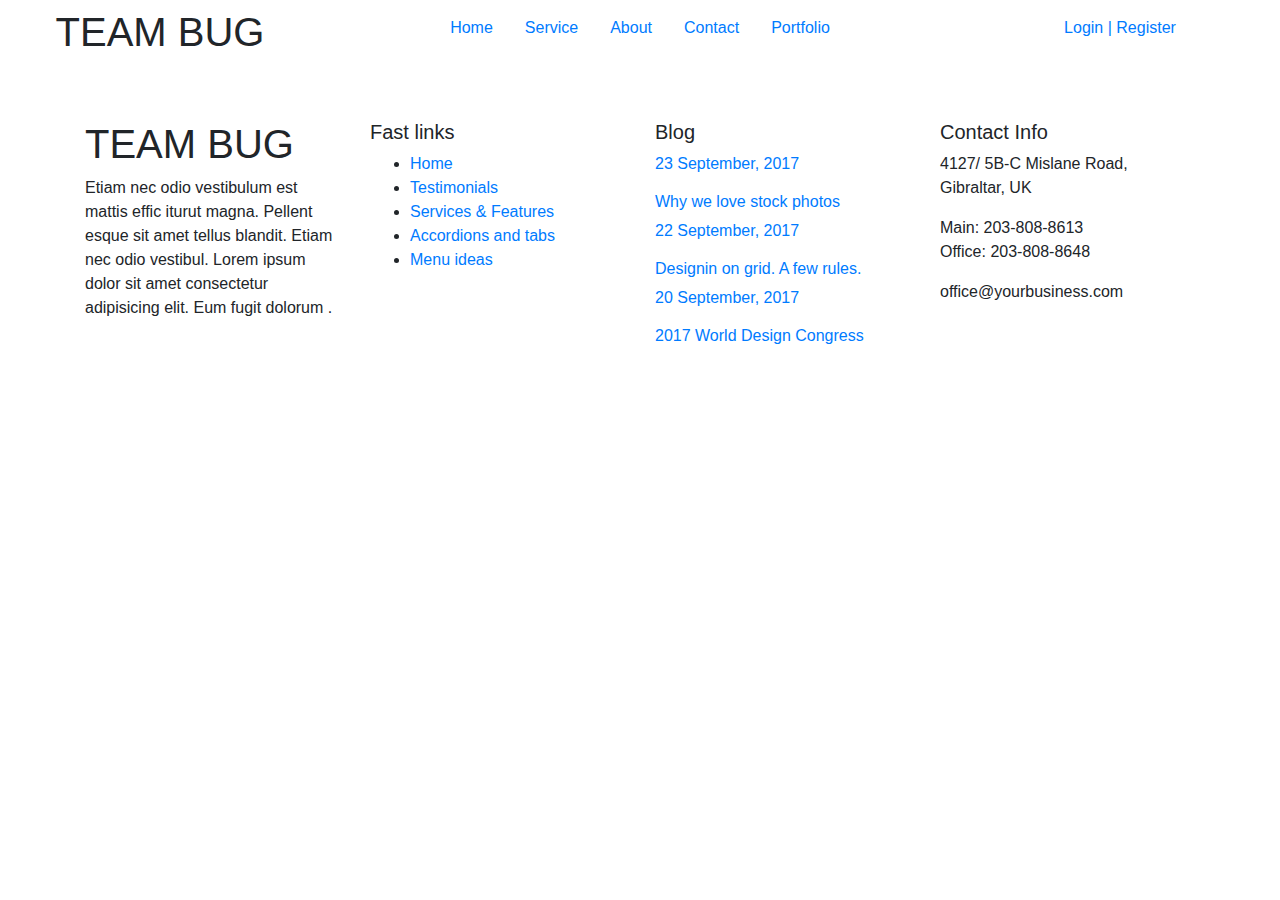
==== pages/about.html @ 26694098 "kerjakan Dibrach baru jngan lupa" ====
<!doctype html>
<html lang="en">

<head>
    <!-- Required meta tags -->
    <meta charset="utf-8">
    <meta name="viewport" content="width=device-width, initial-scale=1, shrink-to-fit=no">

    <!-- Bootstrap CSS -->
    <link rel="stylesheet" href="https://maxcdn.bootstrapcdn.com/bootstrap/4.0.0/css/bootstrap.min.css" integrity="sha384-Gn5384xqQ1aoWXA+058RXPxPg6fy4IWvTNh0E263XmFcJlSAwiGgFAW/dAiS6JXm" crossorigin="anonymous">
    <link rel="stylesheet" href="css/style.css">
    <link rel="stylesheet" href="../css/about.css">
    <link rel="stylesheet" href="fontawesome-free-5.12.1-web/css/all.min.css">
    <link href="https://fonts.googleapis.com/css2?family=Monoton&family=Spicy+Rice&display=swap" rel="stylesheet">
    <link href="https://fonts.googleapis.com/css2?family=Kaushan+Script&display=swap" rel="stylesheet">


    <title>Team 1 Tugas Template Company profile</title>
</head>

<body>
    <!-------header------->
    <section class="navs">
        <div class="container-fluid text-center">
            <div class="row py-2">
                <div class="col-sm-3 col-lg-3">
                    <h1 class="teambug">TEAM BUG</h1>
                </div>
                <div class="col-sm-6 col-lg-6">
                    <div class="menu">
                        <ul class="nav justify-content-center " id="nav1">
                            <li class="nav-item">
                                <a class="nav-link active" href="#">Home</a>
                            </li>
                            <li class="nav-item">
                                <a class="nav-link" href="#">Service</a>
                            </li>
                            <li class="nav-item">
                                <a class="nav-link" href="#">About</a>
                            </li>
                            <li class="nav-item">
                                <a class="nav-link" href="#">Contact</a>
                            </li>
                            <li class="nav-item">
                                <a class="nav-link" href="#">Portfolio</a>
                            </li>
                        </ul>
                    </div>
                </div>
                <div class="col-sm-3 col-lg-3">
                    <div class="menu1">
                        <ul class="nav justify-content-center">
                            <li class="nav-item">
                                <a class="nav-link active" href="#" id="login">Login | Register</a>
                            </li>
                        </ul>
                    </div>
                </div>
            </div>
        </div>
    </section>

    <!-----header end----->

    <!------Content star mulai disini------->






    <!-------content End------------->

    <!-----footter------>
    <div class="top-footer">
        <div class="container">
            <div class="row py-5">
                <div class="col-12 col-sm-6 col-lg-3">
                    <div class="single-footer-widget mb-100">
                        <h1 class="teambugfooter">TEAM BUG</h1>
                        <p>Etiam nec odio vestibulum est mattis effic iturut magna. Pellent esque sit amet tellus blandit. Etiam nec odio vestibul. Lorem ipsum dolor sit amet consectetur adipisicing elit. Eum fugit dolorum .</p>
                    </div>
                </div>
                <div class="col-12 col-sm-6 col-lg-3">
                    <div class="single-footer-widget mb-100">
                        <h5>Fast links</h5>
                        <ul class="nav1footer">
                            <li><a href="#">Home</a></li>
                            <li><a href="#">Testimonials</a></li>
                            <li><a href="#">Services &amp; Features</a></li>
                            <li><a href="#">Accordions and tabs</a></li>
                            <li><a href="#">Menu ideas</a></li>
                        </ul>
                    </div>
                </div>
                <div class="col-12 col-sm-6 col-lg-3">
                    <div class="single-footer-widget mb-100">
                        <h5>Blog</h5>
                        <div class="nav2footer">
                            <div class="footer-single--blog-post">
                                <a href="#" class="blog-post-date">
                                    <p>23 September, 2017</p>
                                </a>
                                <a href="#" class="blog-post-title">
                                    <h6>Why we love stock photos</h6>
                                </a>
                            </div>
                            <div class="footer-single--blog-post">
                                <a href="#" class="blog-post-date">
                                    <p>22 September, 2017</p>
                                </a>
                                <a href="#" class="blog-post-title">
                                    <h6>Designin on grid. A few rules. </h6>
                                </a>
                            </div>
                            <div class="footer-single--blog-post">
                                <a href="#" class="blog-post-date">
                                    <p>20 September, 2017</p>
                                </a>
                                <a href="#" class="blog-post-title">
                                    <h6>2017 World Design Congress</h6>
                                </a>
                            </div>
                        </div>
                    </div>
                </div>
                <div class="col-12 col-sm-6 col-lg-3">
                    <div class="single-footer-widget mb-100">
                        <h5>Contact Info</h5>
                        <div class="footer-single-contact-info d-flex">
                            <p>4127/ 5B-C Mislane Road, Gibraltar, UK</p>
                        </div>
                        <div class="footer-single-contact-info d-flex">
                            <p>Main: 203-808-8613 <br> Office: 203-808-8648</p>
                        </div>
                        <div class="footer-single-contact-info d-flex">
                            <p>office@yourbusiness.com</p>
                        </div>
                    </div>
                </div>
            </div>
            <div class="row text-center pb-3">
                <div class="col-sm-12">
                    <i class="fab fa-facebook-square" style="font-size: 25px;"></i>
                    <i class="fab fa-instagram" style="font-size: 25px;"></i>
                    <i class="fab fa-twitter" style="font-size: 25px;"></i>
                    <i class="fab fa-line" style="font-size: 25px;"></i>
                    <i class="fab fa-whatsapp" style="font-size: 25px;"></i>
                    <i class="far fa-envelope" style="font-size: 25px;"></i>
                </div>
            </div>
        </div>
    </div>


    <!------footter end------->



    <!-- Optional JavaScript -->
    <!-- jQuery first, then Popper.js, then Bootstrap JS -->
    <script src="https://code.jquery.com/jquery-3.2.1.slim.min.js" integrity="sha384-KJ3o2DKtIkvYIK3UENzmM7KCkRr/rE9/Qpg6aAZGJwFDMVNA/GpGFF93hXpG5KkN" crossorigin="anonymous">
    </script>
    <script src="https://cdnjs.cloudflare.com/ajax/libs/popper.js/1.12.9/umd/popper.min.js" integrity="sha384-ApNbgh9B+Y1QKtv3Rn7W3mgPxhU9K/ScQsAP7hUibX39j7fakFPskvXusvfa0b4Q" crossorigin="anonymous">
    </script>
    <script src="https://maxcdn.bootstrapcdn.com/bootstrap/4.0.0/js/bootstrap.min.js" integrity="sha384-JZR6Spejh4U02d8jOt6vLEHfe/JQGiRRSQQxSfFWpi1MquVdAyjUar5+76PVCmYl" crossorigin="anonymous">
    </script>
</body>

</html>
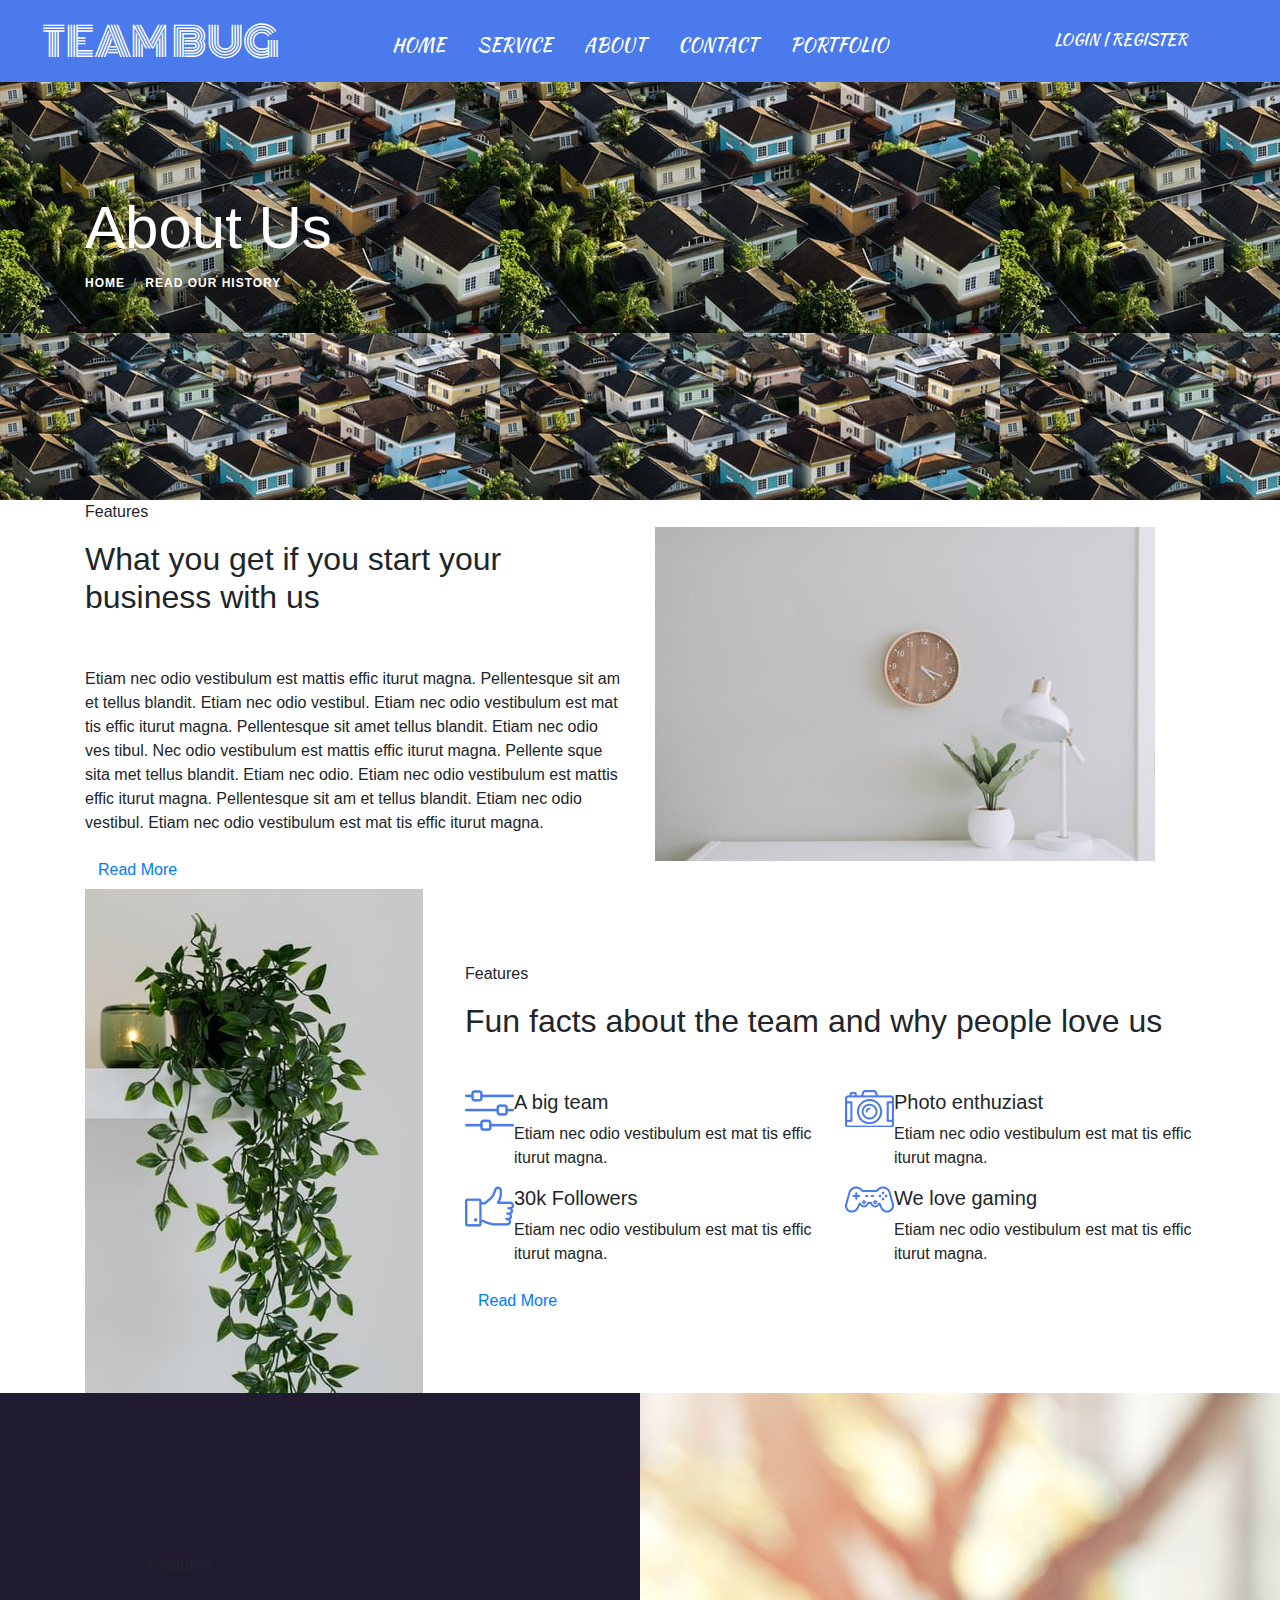
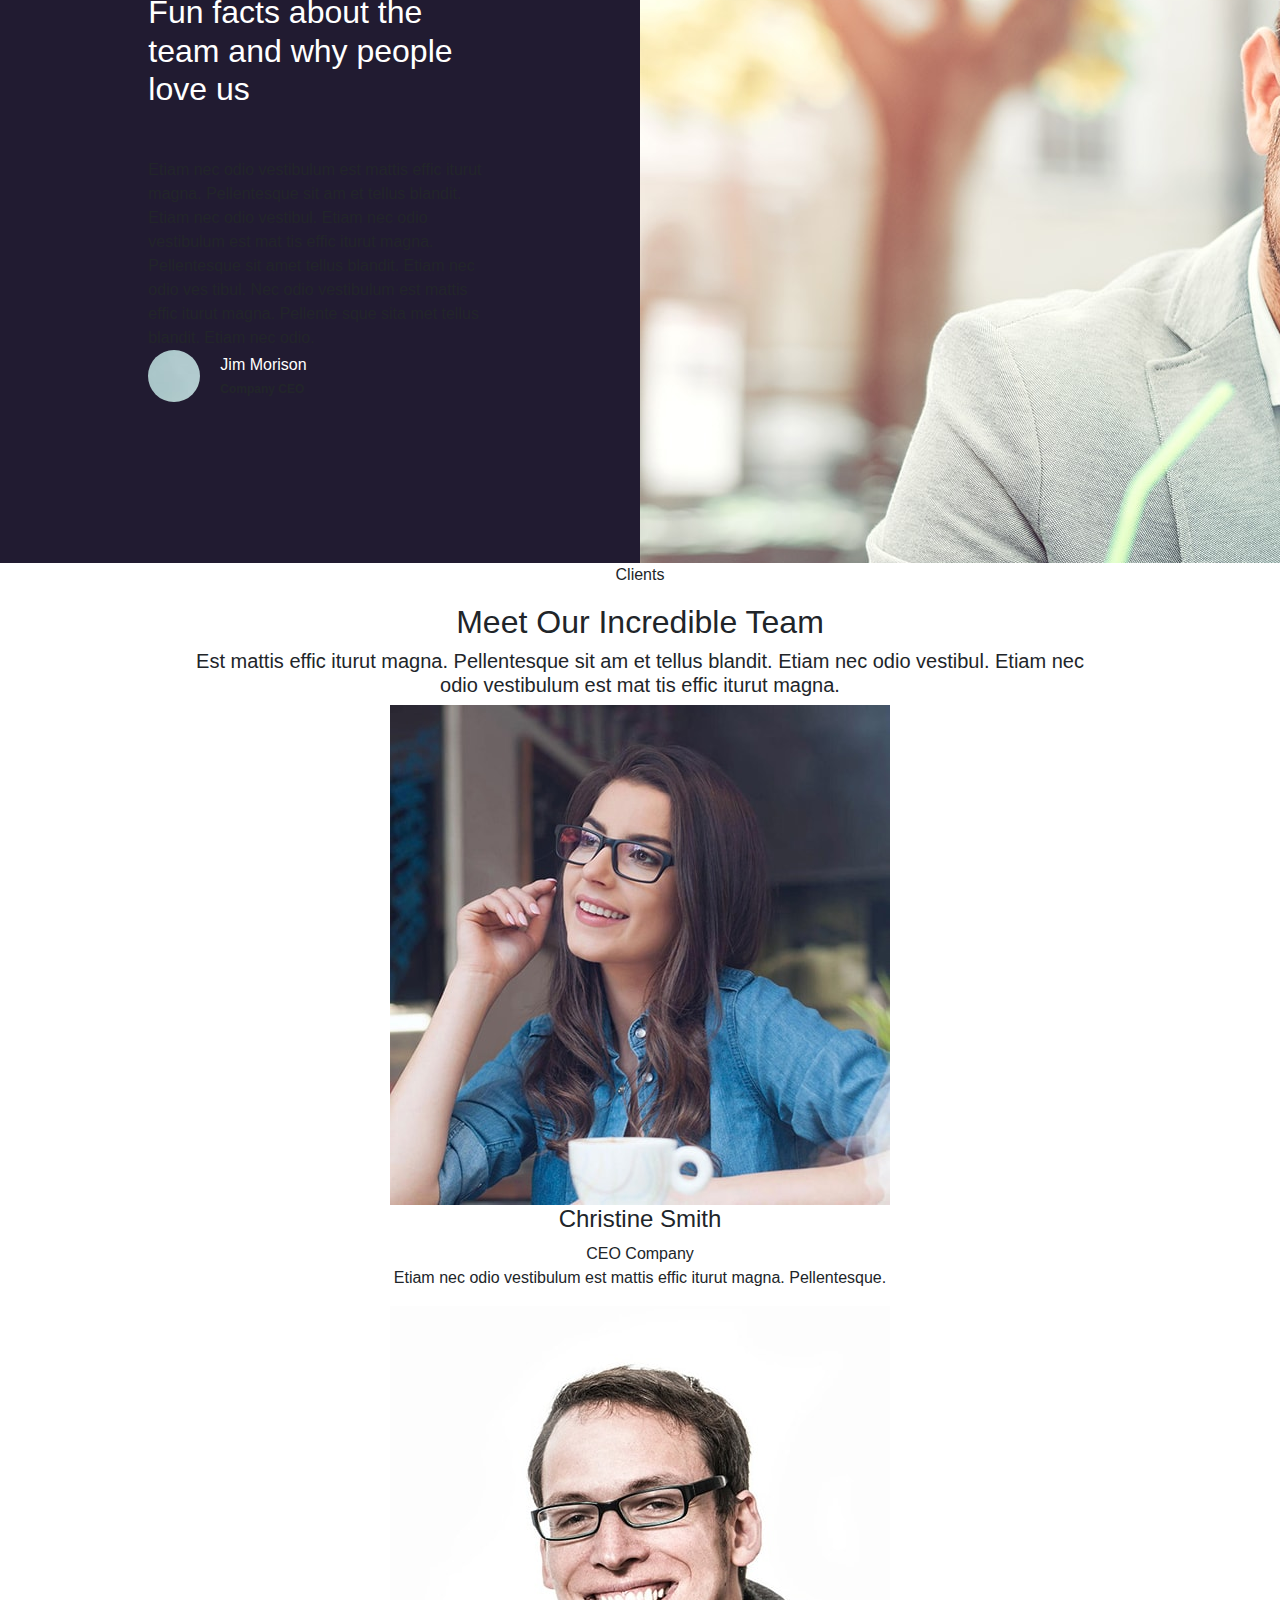
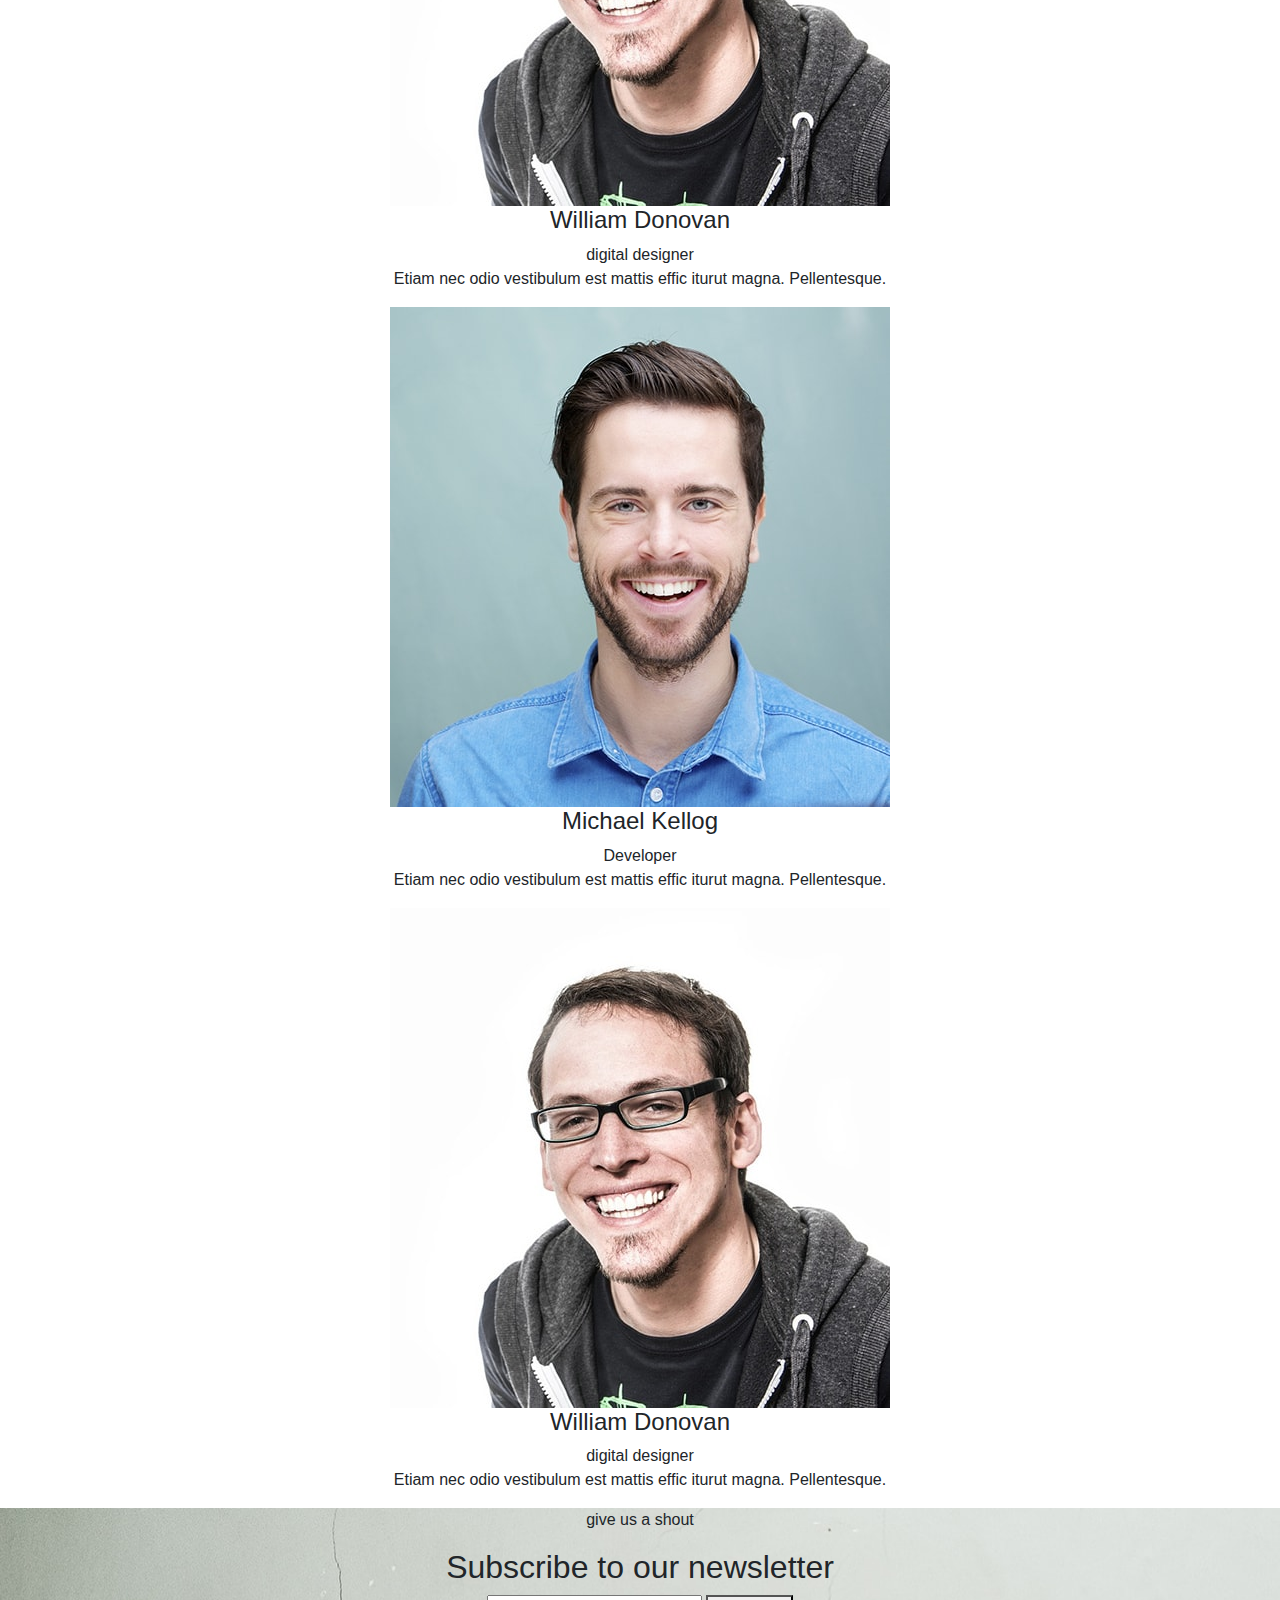
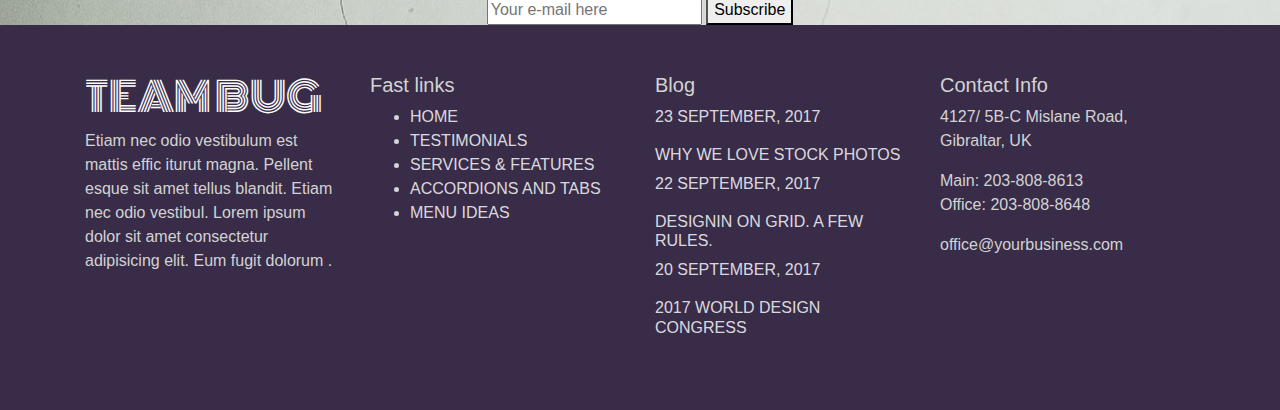
==== commit 54ba97a5: "Udah mentok ngopreknya" ====
--- a/pages/about.html
+++ b/pages/about.html
@@ -7,15 +7,16 @@
     <meta name="viewport" content="width=device-width, initial-scale=1, shrink-to-fit=no">
 
     <!-- Bootstrap CSS -->
-    <link rel="stylesheet" href="https://maxcdn.bootstrapcdn.com/bootstrap/4.0.0/css/bootstrap.min.css" integrity="sha384-Gn5384xqQ1aoWXA+058RXPxPg6fy4IWvTNh0E263XmFcJlSAwiGgFAW/dAiS6JXm" crossorigin="anonymous">
-    <link rel="stylesheet" href="css/style.css">
+    <link rel="stylesheet" href="https://maxcdn.bootstrapcdn.com/bootstrap/4.0.0/css/bootstrap.min.css"
+        integrity="sha384-Gn5384xqQ1aoWXA+058RXPxPg6fy4IWvTNh0E263XmFcJlSAwiGgFAW/dAiS6JXm" crossorigin="anonymous">
+    <link rel="stylesheet" href="/css/style.css">
     <link rel="stylesheet" href="../css/about.css">
     <link rel="stylesheet" href="fontawesome-free-5.12.1-web/css/all.min.css">
     <link href="https://fonts.googleapis.com/css2?family=Monoton&family=Spicy+Rice&display=swap" rel="stylesheet">
     <link href="https://fonts.googleapis.com/css2?family=Kaushan+Script&display=swap" rel="stylesheet">
 
 
-    <title>Team 1 Tugas Template Company profile</title>
+    <title>Property | About</title>
 </head>
 
 <body>
@@ -63,12 +64,285 @@
     <!-----header end----->
 
     <!------Content star mulai disini------->
-
-
-
-
-
-
+    <!-- ***** Breadcumb Area Start ***** -->
+    <div class="mosh-breadcumb-area" style="background-image: url(/img/komplek.jpg);">
+        <div class="container h-100">
+            <div class="row h-100 align-items-center">
+                <div class="col-12">
+                    <div class="bradcumbContent">
+                        <h2>About Us</h2>
+                        <nav aria-label="breadcrumb">
+                            <ol class="breadcrumb">
+                                <li class="breadcrumb-item"><a href="#">Home</a></li>
+                                <li class="breadcrumb-item active" aria-current="page">Read Our History</li>
+                            </ol>
+                        </nav>
+                    </div>
+                </div>
+            </div>
+        </div>
+    </div>
+    <!-- ***** Breadcumb Area End ***** -->
+
+    <!-- ***** About Us Area Start ***** -->
+    <section class="mosh-aboutUs-area section_padding_100_0">
+        <div class="container">
+            <div class="row align-items-center">
+                <div class="col-12 col-md-6">
+                    <div class="mosh-about-us-content">
+                        <div class="section-heading">
+                            <p>Features</p>
+                            <h2>What you get if you start your business with us</h2>
+                        </div>
+                        <p>Etiam nec odio vestibulum est mattis effic iturut magna. Pellentesque sit am et tellus
+                            blandit. Etiam nec odio vestibul. Etiam nec odio vestibulum est mat tis effic iturut magna.
+                            Pellentesque sit amet tellus blandit. Etiam nec odio ves tibul. Nec odio vestibulum est
+                            mattis effic iturut magna. Pellente sque sita met tellus blandit. Etiam nec odio. Etiam nec
+                            odio vestibulum est mattis effic iturut magna. Pellentesque sit am et tellus blandit. Etiam
+                            nec odio vestibul. Etiam nec odio vestibulum est mat tis effic iturut magna.</p>
+                        <a href="#" class="btn mosh-btn mt-50">Read More</a>
+                    </div>
+                </div>
+                <div class="col-12 col-md-6">
+                    <div class="mosh-about-us-thumb wow fadeInUp" data-wow-delay="0.5s">
+                        <img src="/img/jam.jpg" alt="">
+                    </div>
+                </div>
+            </div>
+        </div>
+    </section>
+    <!-- ***** About Us Area End ***** -->
+
+    <!-- ***** Features Area Start ***** -->
+    <section class="mosh-about-features-area section_padding_100">
+        <div class="container">
+            <div class="row align-items-center">
+
+                <div class="col-12 col-md-4">
+                    <div id="rambat" class="mosh-features-thumb wow fadeIn" data-wow-delay="0.5s">
+                        <img src="/img/rambat.jpg" alt="">
+                    </div>
+                </div>
+
+                <div class="col-12 col-md-8">
+                    <div class="mosh-about-us-content">
+                        <div class="section-heading">
+                            <p>Features</p>
+                            <h2>Fun facts about the team and why people love us</h2>
+                        </div>
+                        <div class="row">
+                            <!-- Single Feature Area -->
+                            <div class="col-12 col-sm-6">
+                                <div class="single-feature-area d-flex">
+                                    <div class="feature-icon mr-30">
+                                        <img src="/img/settings-2.png" alt="">
+                                    </div>
+                                    <div class="feature-content">
+                                        <h5>A big team</h5>
+                                        <p>Etiam nec odio vestibulum est mat tis effic iturut magna.</p>
+                                    </div>
+                                </div>
+                            </div>
+                            <!-- Single Feature Area -->
+                            <div class="col-12 col-sm-6">
+                                <div class="single-feature-area d-flex">
+                                    <div class="feature-icon mr-30">
+                                        <img src="/img/photo-camera.png" alt="">
+                                    </div>
+                                    <div class="feature-content">
+                                        <h5>Photo enthuziast</h5>
+                                        <p>Etiam nec odio vestibulum est mat tis effic iturut magna.</p>
+                                    </div>
+                                </div>
+                            </div>
+                            <!-- Single Feature Area -->
+                            <div class="col-12 col-sm-6">
+                                <div class="single-feature-area d-flex">
+                                    <div class="feature-icon mr-30">
+                                        <img src="/img/like.png" alt="">
+                                    </div>
+                                    <div class="feature-content">
+                                        <h5>30k Followers</h5>
+                                        <p>Etiam nec odio vestibulum est mat tis effic iturut magna.</p>
+                                    </div>
+                                </div>
+                            </div>
+                            <!-- Single Feature Area -->
+                            <div class="col-12 col-sm-6">
+                                <div class="single-feature-area d-flex">
+                                    <div class="feature-icon mr-30">
+                                        <img src="/img/gamepad.png" alt="">
+                                    </div>
+                                    <div class="feature-content">
+                                        <h5>We love gaming</h5>
+                                        <p>Etiam nec odio vestibulum est mat tis effic iturut magna.</p>
+                                    </div>
+                                </div>
+                            </div>
+                        </div>
+                        <a href="#" class="btn mosh-btn mt-50">Read More</a>
+                    </div>
+                </div>
+            </div>
+        </div>
+    </section>
+    <!-- ***** Features Area End ***** -->
+
+    <!-- ***** Few Words Area Start ***** -->
+    <section class="few-words-from-ceo d-md-flex">
+        <div class="few-words-contents d-flex align-items-center justify-content-center wow fadeInLeftBig"
+            data-wow-delay="0.1s">
+            <div class="container-fluid">
+                <div class="row justify-content-center">
+                    <div class="col-12 col-md-11 col-lg-9 col-xl-7">
+                        <div class="few-words-text">
+                            <div class="section-heading">
+                                <p>Features</p>
+                                <h2>Fun facts about the team and why people love us</h2>
+                            </div>
+                            <p>Etiam nec odio vestibulum est mattis effic iturut magna. Pellentesque sit am et tellus
+                                blandit. Etiam nec odio vestibul. Etiam nec odio vestibulum est mat tis effic iturut
+                                magna. Pellentesque sit amet tellus blandit. Etiam nec odio ves tibul. Nec odio
+                                vestibulum est mattis effic iturut magna. Pellente sque sita met tellus blandit. Etiam
+                                nec odio.</p>
+                            <div class="ceo-meta-data d-flex align-items-center mt-50">
+                                <div class="ceo-thumb bg-img" style="background-image: url(/img/ceo.jpg);"></div>
+                                <div class="ceo-name">
+                                    <h6>Jim Morison</h6>
+                                    <p>Company CEO</p>
+                                </div>
+                            </div>
+                        </div>
+                    </div>
+                </div>
+            </div>
+        </div>
+        <div class="few-words-thumb bg-img wow fadeInRightBig" data-wow-delay="1.1s"
+            style="background-image: url(/img/cta-2.jpg);"></div>
+    </section>
+    <!-- ***** Few Words Area End ***** -->
+
+    <!-- ***** Team Area Start ***** -->
+    <section class="mosh-team-area section_padding_100">
+        <div class="container">
+            <div class="row justify-content-center">
+                <div class="col-12 col-md-10">
+                    <div class="section-heading text-center">
+                        <p>Clients</p>
+                        <h2>Meet Our Incredible Team</h2>
+                        <h5 class="mt-30">Est mattis effic iturut magna. Pellentesque sit am et tellus blandit. Etiam
+                            nec odio vestibul. Etiam nec odio vestibulum est mat tis effic iturut magna. </h5>
+                    </div>
+                </div>
+            </div>
+
+            <div class="row">
+                <div class="col-12">
+                    <div class="mosh-team-slides owl-carousel">
+                        <!-- Single Team Slide -->
+                        <div class="single-team-slide text-center">
+                            <!-- Thumbnail -->
+                            <div class="team-thumbnail">
+                                <img src="/img/c-1.jpg" alt="">
+                            </div>
+                            <!-- Meta Info -->
+                            <div class="team-meta-info">
+                                <h4>Christine Smith</h4>
+                                <span>CEO Company</span>
+                                <p>Etiam nec odio vestibulum est mattis effic iturut magna. Pellentesque.</p>
+                            </div>
+                            <!-- Social Info -->
+                            <div class="team-social-info">
+                                <a href="#"><i class="fa fa-pinterest" aria-hidden="true"></i></a>
+                                <a href="#"><i class="fa fa-facebook" aria-hidden="true"></i></a>
+                                <a href="#"><i class="fa fa-twitter" aria-hidden="true"></i></a>
+                                <a href="#"><i class="fa fa-dribbble" aria-hidden="true"></i></a>
+                            </div>
+                        </div>
+                        <!-- Single Team Slide -->
+                        <div class="single-team-slide text-center">
+                            <!-- Thumbnail -->
+                            <div class="team-thumbnail">
+                                <img src="/img/c-2.jpg" alt="">
+                            </div>
+                            <!-- Meta Info -->
+                            <div class="team-meta-info">
+                                <h4>William Donovan</h4>
+                                <span>digital designer</span>
+                                <p>Etiam nec odio vestibulum est mattis effic iturut magna. Pellentesque.</p>
+                            </div>
+                            <!-- Social Info -->
+                            <div class="team-social-info">
+                                <a href="#"><i class="fa fa-pinterest" aria-hidden="true"></i></a>
+                                <a href="#"><i class="fa fa-facebook" aria-hidden="true"></i></a>
+                                <a href="#"><i class="fa fa-twitter" aria-hidden="true"></i></a>
+                                <a href="#"><i class="fa fa-dribbble" aria-hidden="true"></i></a>
+                            </div>
+                        </div>
+                        <!-- Single Team Slide -->
+                        <div class="single-team-slide text-center">
+                            <!-- Thumbnail -->
+                            <div class="team-thumbnail">
+                                <img src="/img/c-3.jpg" alt="">
+                            </div>
+                            <!-- Meta Info -->
+                            <div class="team-meta-info">
+                                <h4>Michael Kellog</h4>
+                                <span>Developer</span>
+                                <p>Etiam nec odio vestibulum est mattis effic iturut magna. Pellentesque.</p>
+                            </div>
+                            <!-- Social Info -->
+                            <div class="team-social-info">
+                                <a href="#"><i class="fa fa-pinterest" aria-hidden="true"></i></a>
+                                <a href="#"><i class="fa fa-facebook" aria-hidden="true"></i></a>
+                                <a href="#"><i class="fa fa-twitter" aria-hidden="true"></i></a>
+                                <a href="#"><i class="fa fa-dribbble" aria-hidden="true"></i></a>
+                            </div>
+                        </div>
+                        <!-- Single Team Slide -->
+                        <div class="single-team-slide text-center">
+                            <!-- Thumbnail -->
+                            <div class="team-thumbnail">
+                                <img src="/img/c-2.jpg" alt="">
+                            </div>
+                            <!-- Meta Info -->
+                            <div class="team-meta-info">
+                                <h4>William Donovan</h4>
+                                <span>digital designer</span>
+                                <p>Etiam nec odio vestibulum est mattis effic iturut magna. Pellentesque.</p>
+                            </div>
+                            <!-- Social Info -->
+                            <div class="team-social-info">
+                                <a href="#"><i class="fa fa-pinterest" aria-hidden="true"></i></a>
+                                <a href="#"><i class="fa fa-facebook" aria-hidden="true"></i></a>
+                                <a href="#"><i class="fa fa-twitter" aria-hidden="true"></i></a>
+                                <a href="#"><i class="fa fa-dribbble" aria-hidden="true"></i></a>
+                            </div>
+                        </div>
+                    </div>
+                </div>
+            </div>
+        </div>
+    </section>
+    <!-- ***** Features Area Start ***** -->
+
+    <section class="mosh-subscribe-newsletter-area bg-img bg-overlay-white section_padding_100"
+        style="background-image: url(/img/sub-1.jpg);">
+        <div class="container">
+            <div class="row">
+                <div class="col-12">
+                    <div class="subscribe-newsletter-content text-center wow fadeIn" data-wow-delay="0.5s">
+                        <p>give us a shout</p>
+                        <h2>Subscribe to our newsletter</h2>
+                        <form action="#">
+                            <input type="email" name="email" id="Email" placeholder="Your e-mail here">
+                            <button type="submit">Subscribe</button>
+                        </form>
+                    </div>
+                </div>
+            </div>
+        </div>
+    </section>
     <!-------content End------------->
 
     <!-----footter------>
@@ -78,7 +352,9 @@
                 <div class="col-12 col-sm-6 col-lg-3">
                     <div class="single-footer-widget mb-100">
                         <h1 class="teambugfooter">TEAM BUG</h1>
-                        <p>Etiam nec odio vestibulum est mattis effic iturut magna. Pellent esque sit amet tellus blandit. Etiam nec odio vestibul. Lorem ipsum dolor sit amet consectetur adipisicing elit. Eum fugit dolorum .</p>
+                        <p>Etiam nec odio vestibulum est mattis effic iturut magna. Pellent esque sit amet tellus
+                            blandit. Etiam nec odio vestibul. Lorem ipsum dolor sit amet consectetur adipisicing elit.
+                            Eum fugit dolorum .</p>
                     </div>
                 </div>
                 <div class="col-12 col-sm-6 col-lg-3">
@@ -159,11 +435,14 @@
 
     <!-- Optional JavaScript -->
     <!-- jQuery first, then Popper.js, then Bootstrap JS -->
-    <script src="https://code.jquery.com/jquery-3.2.1.slim.min.js" integrity="sha384-KJ3o2DKtIkvYIK3UENzmM7KCkRr/rE9/Qpg6aAZGJwFDMVNA/GpGFF93hXpG5KkN" crossorigin="anonymous">
+    <script src="https://code.jquery.com/jquery-3.2.1.slim.min.js"
+        integrity="sha384-KJ3o2DKtIkvYIK3UENzmM7KCkRr/rE9/Qpg6aAZGJwFDMVNA/GpGFF93hXpG5KkN" crossorigin="anonymous">
     </script>
-    <script src="https://cdnjs.cloudflare.com/ajax/libs/popper.js/1.12.9/umd/popper.min.js" integrity="sha384-ApNbgh9B+Y1QKtv3Rn7W3mgPxhU9K/ScQsAP7hUibX39j7fakFPskvXusvfa0b4Q" crossorigin="anonymous">
+    <script src="https://cdnjs.cloudflare.com/ajax/libs/popper.js/1.12.9/umd/popper.min.js"
+        integrity="sha384-ApNbgh9B+Y1QKtv3Rn7W3mgPxhU9K/ScQsAP7hUibX39j7fakFPskvXusvfa0b4Q" crossorigin="anonymous">
     </script>
-    <script src="https://maxcdn.bootstrapcdn.com/bootstrap/4.0.0/js/bootstrap.min.js" integrity="sha384-JZR6Spejh4U02d8jOt6vLEHfe/JQGiRRSQQxSfFWpi1MquVdAyjUar5+76PVCmYl" crossorigin="anonymous">
+    <script src="https://maxcdn.bootstrapcdn.com/bootstrap/4.0.0/js/bootstrap.min.js"
+        integrity="sha384-JZR6Spejh4U02d8jOt6vLEHfe/JQGiRRSQQxSfFWpi1MquVdAyjUar5+76PVCmYl" crossorigin="anonymous">
     </script>
 </body>
 
--- a/css/style.css
+++ b/css/style.css
@@ -0,0 +1,287 @@
+.navs {
+    background-color: #4a7aec;
+    position: fixed;
+    width: 100%;
+    z-index: 2;
+}
+
+.teambug {
+    font-size: 40px;
+    font-family: 'Spicy Rice', cursive;
+    font-family: 'Monoton', cursive;
+    color: white;
+    padding-top: 10px;
+}
+
+#nav1 {
+    padding-top: 15px;
+    font-family: 'Kaushan Script', cursive;
+    font-size: 18px;
+}
+
+#login {
+    font-family: 'Kaushan Script', cursive;
+    padding: 20px;
+}
+
+.menu a {
+    color: white;
+    text-transform: uppercase;
+    text-decoration: none;
+    transition: 0.4s;
+}
+
+.menu a:hover,
+.show-menu-btn:hover,
+.hide-menu-btn:hover {
+    color: rgb(107, 69, 129);
+}
+
+.menu1 a {
+    color: white;
+    text-transform: uppercase;
+    text-decoration: none;
+    transition: 0.4s;
+}
+
+.menu1 a:hover,
+.show-menu-btn:hover,
+.hide-menu-btn:hover {
+    color: rgb(107, 69, 129);
+}
+
+.teambugfooter {
+    font-size: 40px;
+    font-family: 'Spicy Rice', cursive;
+    font-family: 'Monoton', cursive;
+    color: white;
+}
+
+.top-footer {
+    background-color: #392c49;
+    color: lightgray;
+}
+
+.nav1footer a {
+    color: hsla(0, 0%, 100%, 0.836);
+    text-transform: uppercase;
+    text-decoration: none;
+    transition: 0.4s;
+}
+
+.nav1footer a:hover,
+.show-menu-btn:hover,
+.hide-menu-btn:hover {
+    color: rgb(180, 135, 84);
+}
+
+.nav2footer a {
+    color: hsla(0, 0%, 100%, 0.836);
+    text-transform: uppercase;
+    text-decoration: none;
+    transition: 0.4s;
+}
+
+.nav2footer a:hover,
+.show-menu-btn:hover,
+.hide-menu-btn:hover {
+    color: rgb(180, 135, 84);
+}
+
+@import url('https://fonts.googleapis.com/css2?family=Roboto:wght@400;500;700&display=swap');
+
+body {
+    font-family: 'Roboto', sans-serif;
+}
+
+.mt-200 {
+    margin-top: 200px !important;
+}
+
+.dream {
+    height: 110vh;
+    background-image: linear-gradient(to bottom, #000, #4a7aec);
+    padding: 0 2.5%;
+    display: flex;
+    flex-direction: column;
+    justify-content: space-evenly;
+    align-items: center;
+}
+
+.dream h1 {
+    color: #fff;
+    font-size: 50px;
+}
+
+.dream .carousel-item img {
+    height: 400px;
+    object-fit: cover;
+    object-position: center;
+    border-radius: 10px;
+}
+
+.client .title p,
+.services .title p,
+.portfolio .title p,
+.contact .title p {
+    color: #bec0cc;
+    letter-spacing: 2px;
+    font-size: 12px;
+    font-weight: 700;
+}
+
+.client .title h5,
+.services .title h5,
+.portfolio .title h5,
+.contact .title h5 {
+    font-size: 40px;
+    font-weight: 700;
+}
+
+.client .col-sm-12 {
+    display: flex;
+    justify-content: center;
+    align-items: center;
+    margin-top: 10px;
+}
+
+.client {
+    padding: 100px 0;
+}
+
+.services {
+    background-color: #211b31;
+    padding: 100px 0;
+}
+
+.services .title h5,
+.our-service {
+    color: #fff;
+}
+
+.our-service i {
+    font-size: 40px;
+    margin-bottom: 30px;
+}
+
+.our-service h6 {
+    font-size: 20px;
+    margin-bottom: 20px;
+}
+
+.our-service p {
+    font-size: 12px;
+}
+
+.our-service .col-sm-12:hover {
+    background-color: #dc3545;
+}
+
+.our-service .col-sm-12:hover i {
+    transform: scale(1.5);
+    transition: all .5s ease;
+}
+
+.portfolio {
+    padding-top: 100px;
+}
+
+.portfolio img {
+    width: 100%;
+    height: 300px;
+    object-fit: cover;
+    object-position: center;
+    transition: all .5s ease;
+}
+
+.portfolio .col-sm-12:hover .brand {
+    z-index: 1;
+    opacity: .95;
+    transition: all .5s ease;
+}
+
+.portfolio .col-sm-12:hover img {
+    transform: scale(1.1);
+    transition: all .5s ease;
+}
+
+.brand {
+    position: absolute;
+    width: 100%;
+    height: 100%;
+    top: 0;
+    left: 0;
+    display: flex;
+    flex-direction: column;
+    justify-content: center;
+    align-items: center;
+    background-color: #4a7aec;
+    opacity: 0;
+    z-index: -1;
+    transition: all .5s ease;
+}
+
+.brand h6 {
+    color: #fff;
+    font-size: 20px;
+}
+
+.brand a {
+    text-decoration: none;
+    color: white;
+    font-size: 12px;
+    letter-spacing: 2px;
+    padding: 10px 20px;
+    border-radius: 8px;
+    background-color: #211b31;
+    margin-top: 10px;
+}
+
+.brand a:hover {
+    background-color: #2d263f;
+}
+
+.contact {
+    background-image: url('../img/parallax/artem-gavrysh-fteu2Irt35I-unsplash.jpg');
+    background-size: cover;
+    background-position: center;
+    background-attachment: fixed;
+    padding: 150px 0;
+    position: relative;
+}
+
+.contact::after {
+    content: '';
+    position: absolute;
+    top: 0;
+    left: 0;
+    bottom: 0;
+    right: 0;
+    background-color: #2d263f;
+    opacity: .80;
+}
+
+.contact .title h5 {
+    color: #fff;
+    position: relative;
+    z-index: 1;
+}
+
+.contact .title p {
+    position: relative;
+    z-index: 1;
+}
+
+.contact .title a {
+    background-color: #4a7aec;
+    color: #fff;
+    text-decoration: none;
+    padding: 20px 30px;
+    border-radius: 30px;
+    position: relative;
+    z-index: 1;
+}
+
+.overflow-hidden {
+    overflow: hidden !important;
+}--- a/css/about.css
+++ b/css/about.css
@@ -0,0 +1,93 @@
+/* --------------------
+:: 13.0 Breadcumb CSS
+-------------------- */
+.mosh-breadcumb-area {
+    height: 500px;
+    width: 100%;
+    position: relative;
+    z-index: 1;
+}
+
+.bradcumbContent h2 {
+    color: #fff;
+    font-size: 60px;
+}
+
+.bradcumbContent .breadcrumb {
+    padding: 0;
+    background-color: transparent;
+    border-radius: 0;
+    margin-top: 10px;
+}
+
+.bradcumbContent .breadcrumb-item a,
+.bradcumbContent .breadcrumb-item {
+    color: #fff;
+    font-size: 12px;
+    font-weight: 700;
+    letter-spacing: 1px;
+    text-transform: uppercase;
+}
+
+/* -----------------------
+:: 14.0 About Us CSS
+----------------------- */
+#rambat {
+    image-rendering: pixelated;
+}
+
+.few-words-from-ceo {
+    overflow-x: hidden;
+}
+
+.mosh-about-us-content .section-heading {
+    margin-bottom: 50px;
+}
+
+.few-words-contents,
+.few-words-thumb {
+    -webkit-box-flex: 0;
+    -ms-flex: 0 0 50%;
+    flex: 0 0 50%;
+    max-width: 50%;
+    height: 770px;
+}
+
+.few-words-contents {
+    background-color: #211b31;
+}
+
+.few-words-text .section-heading {
+    margin-bottom: 50px;
+}
+
+.few-words-text .section-heading h2 {
+    color: #fff;
+}
+
+.few-words-text>p {
+    margin-bottom: 0;
+}
+
+.ceo-meta-data .ceo-thumb {
+    width: 52px;
+    height: 52px;
+    -webkit-box-flex: 0;
+    -ms-flex: 0 0 52px;
+    flex: 0 0 52px;
+    border-radius: 50%;
+    margin-right: 20px;
+}
+
+.ceo-meta-data .ceo-name h6 {
+    color: #fff;
+    margin-bottom: 10px;
+    line-height: 1;
+}
+
+.ceo-meta-data .ceo-name p {
+    margin-bottom: 0;
+    line-height: 1;
+    font-size: 12px;
+    font-weight: 700;
+}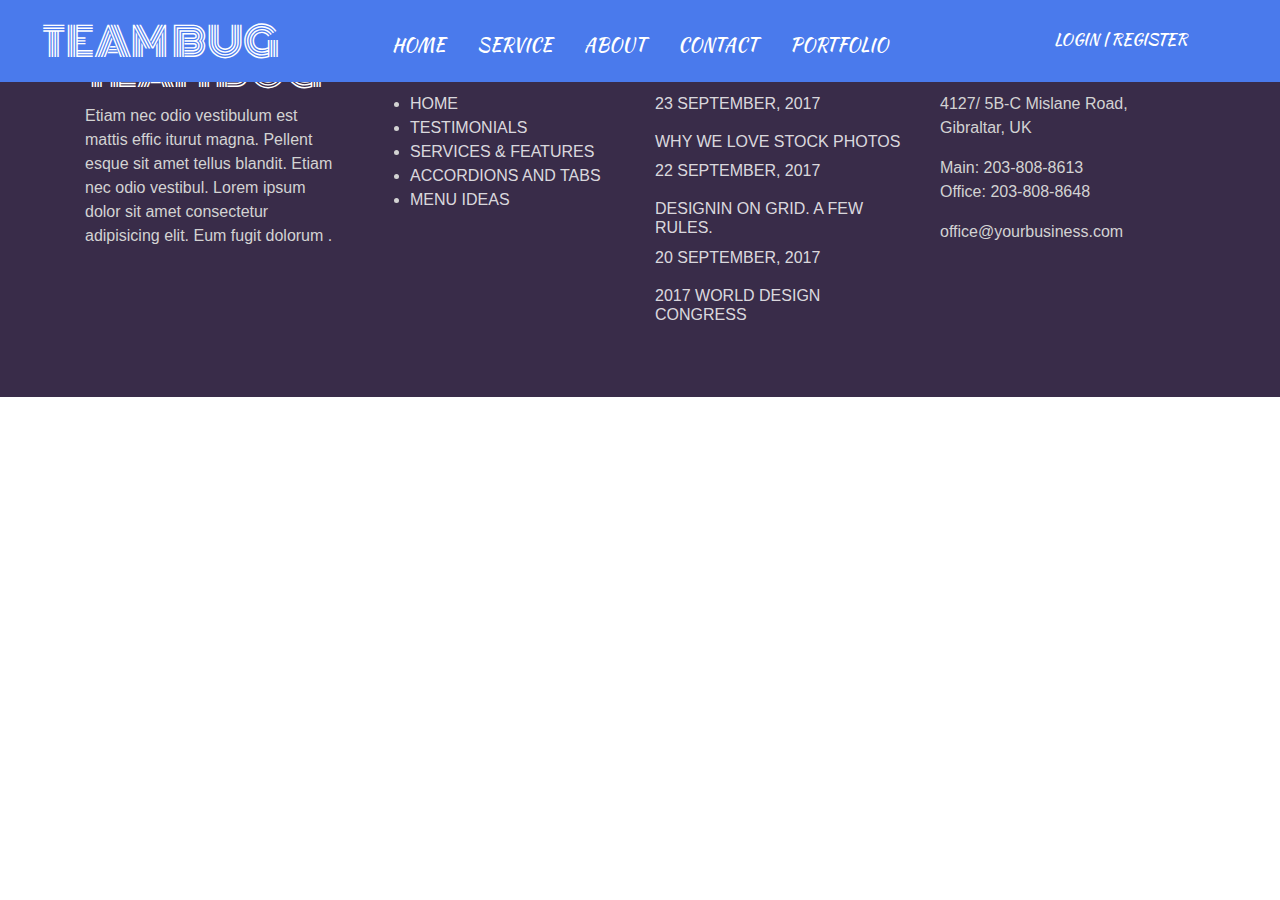
==== commit 6db0398d: "done" ====
--- a/pages/about.html
+++ b/pages/about.html
@@ -7,16 +7,14 @@
     <meta name="viewport" content="width=device-width, initial-scale=1, shrink-to-fit=no">
 
     <!-- Bootstrap CSS -->
-    <link rel="stylesheet" href="https://maxcdn.bootstrapcdn.com/bootstrap/4.0.0/css/bootstrap.min.css"
-        integrity="sha384-Gn5384xqQ1aoWXA+058RXPxPg6fy4IWvTNh0E263XmFcJlSAwiGgFAW/dAiS6JXm" crossorigin="anonymous">
-    <link rel="stylesheet" href="/css/style.css">
+    <link rel="stylesheet" href="https://maxcdn.bootstrapcdn.com/bootstrap/4.0.0/css/bootstrap.min.css" integrity="sha384-Gn5384xqQ1aoWXA+058RXPxPg6fy4IWvTNh0E263XmFcJlSAwiGgFAW/dAiS6JXm" crossorigin="anonymous">
     <link rel="stylesheet" href="../css/about.css">
     <link rel="stylesheet" href="fontawesome-free-5.12.1-web/css/all.min.css">
     <link href="https://fonts.googleapis.com/css2?family=Monoton&family=Spicy+Rice&display=swap" rel="stylesheet">
     <link href="https://fonts.googleapis.com/css2?family=Kaushan+Script&display=swap" rel="stylesheet">
 
 
-    <title>Property | About</title>
+    <title>Team 1 Tugas Template Company profile</title>
 </head>
 
 <body>
@@ -31,16 +29,16 @@
                     <div class="menu">
                         <ul class="nav justify-content-center " id="nav1">
                             <li class="nav-item">
-                                <a class="nav-link active" href="#">Home</a>
+                                <a class="nav-link active" href="index.html">Home</a>
                             </li>
                             <li class="nav-item">
-                                <a class="nav-link" href="#">Service</a>
+                                <a class="nav-link" href="pages/service.html">Service</a>
                             </li>
                             <li class="nav-item">
-                                <a class="nav-link" href="#">About</a>
+                                <a class="nav-link" href="pages/about.html">About</a>
                             </li>
                             <li class="nav-item">
-                                <a class="nav-link" href="#">Contact</a>
+                                <a class="nav-link" href="pages/contact.html">Contact</a>
                             </li>
                             <li class="nav-item">
                                 <a class="nav-link" href="#">Portfolio</a>
@@ -64,285 +62,12 @@
     <!-----header end----->
 
     <!------Content star mulai disini------->
-    <!-- ***** Breadcumb Area Start ***** -->
-    <div class="mosh-breadcumb-area" style="background-image: url(/img/komplek.jpg);">
-        <div class="container h-100">
-            <div class="row h-100 align-items-center">
-                <div class="col-12">
-                    <div class="bradcumbContent">
-                        <h2>About Us</h2>
-                        <nav aria-label="breadcrumb">
-                            <ol class="breadcrumb">
-                                <li class="breadcrumb-item"><a href="#">Home</a></li>
-                                <li class="breadcrumb-item active" aria-current="page">Read Our History</li>
-                            </ol>
-                        </nav>
-                    </div>
-                </div>
-            </div>
-        </div>
-    </div>
-    <!-- ***** Breadcumb Area End ***** -->
 
-    <!-- ***** About Us Area Start ***** -->
-    <section class="mosh-aboutUs-area section_padding_100_0">
-        <div class="container">
-            <div class="row align-items-center">
-                <div class="col-12 col-md-6">
-                    <div class="mosh-about-us-content">
-                        <div class="section-heading">
-                            <p>Features</p>
-                            <h2>What you get if you start your business with us</h2>
-                        </div>
-                        <p>Etiam nec odio vestibulum est mattis effic iturut magna. Pellentesque sit am et tellus
-                            blandit. Etiam nec odio vestibul. Etiam nec odio vestibulum est mat tis effic iturut magna.
-                            Pellentesque sit amet tellus blandit. Etiam nec odio ves tibul. Nec odio vestibulum est
-                            mattis effic iturut magna. Pellente sque sita met tellus blandit. Etiam nec odio. Etiam nec
-                            odio vestibulum est mattis effic iturut magna. Pellentesque sit am et tellus blandit. Etiam
-                            nec odio vestibul. Etiam nec odio vestibulum est mat tis effic iturut magna.</p>
-                        <a href="#" class="btn mosh-btn mt-50">Read More</a>
-                    </div>
-                </div>
-                <div class="col-12 col-md-6">
-                    <div class="mosh-about-us-thumb wow fadeInUp" data-wow-delay="0.5s">
-                        <img src="/img/jam.jpg" alt="">
-                    </div>
-                </div>
-            </div>
-        </div>
-    </section>
-    <!-- ***** About Us Area End ***** -->
 
-    <!-- ***** Features Area Start ***** -->
-    <section class="mosh-about-features-area section_padding_100">
-        <div class="container">
-            <div class="row align-items-center">
 
-                <div class="col-12 col-md-4">
-                    <div id="rambat" class="mosh-features-thumb wow fadeIn" data-wow-delay="0.5s">
-                        <img src="/img/rambat.jpg" alt="">
-                    </div>
-                </div>
 
-                <div class="col-12 col-md-8">
-                    <div class="mosh-about-us-content">
-                        <div class="section-heading">
-                            <p>Features</p>
-                            <h2>Fun facts about the team and why people love us</h2>
-                        </div>
-                        <div class="row">
-                            <!-- Single Feature Area -->
-                            <div class="col-12 col-sm-6">
-                                <div class="single-feature-area d-flex">
-                                    <div class="feature-icon mr-30">
-                                        <img src="/img/settings-2.png" alt="">
-                                    </div>
-                                    <div class="feature-content">
-                                        <h5>A big team</h5>
-                                        <p>Etiam nec odio vestibulum est mat tis effic iturut magna.</p>
-                                    </div>
-                                </div>
-                            </div>
-                            <!-- Single Feature Area -->
-                            <div class="col-12 col-sm-6">
-                                <div class="single-feature-area d-flex">
-                                    <div class="feature-icon mr-30">
-                                        <img src="/img/photo-camera.png" alt="">
-                                    </div>
-                                    <div class="feature-content">
-                                        <h5>Photo enthuziast</h5>
-                                        <p>Etiam nec odio vestibulum est mat tis effic iturut magna.</p>
-                                    </div>
-                                </div>
-                            </div>
-                            <!-- Single Feature Area -->
-                            <div class="col-12 col-sm-6">
-                                <div class="single-feature-area d-flex">
-                                    <div class="feature-icon mr-30">
-                                        <img src="/img/like.png" alt="">
-                                    </div>
-                                    <div class="feature-content">
-                                        <h5>30k Followers</h5>
-                                        <p>Etiam nec odio vestibulum est mat tis effic iturut magna.</p>
-                                    </div>
-                                </div>
-                            </div>
-                            <!-- Single Feature Area -->
-                            <div class="col-12 col-sm-6">
-                                <div class="single-feature-area d-flex">
-                                    <div class="feature-icon mr-30">
-                                        <img src="/img/gamepad.png" alt="">
-                                    </div>
-                                    <div class="feature-content">
-                                        <h5>We love gaming</h5>
-                                        <p>Etiam nec odio vestibulum est mat tis effic iturut magna.</p>
-                                    </div>
-                                </div>
-                            </div>
-                        </div>
-                        <a href="#" class="btn mosh-btn mt-50">Read More</a>
-                    </div>
-                </div>
-            </div>
-        </div>
-    </section>
-    <!-- ***** Features Area End ***** -->
 
-    <!-- ***** Few Words Area Start ***** -->
-    <section class="few-words-from-ceo d-md-flex">
-        <div class="few-words-contents d-flex align-items-center justify-content-center wow fadeInLeftBig"
-            data-wow-delay="0.1s">
-            <div class="container-fluid">
-                <div class="row justify-content-center">
-                    <div class="col-12 col-md-11 col-lg-9 col-xl-7">
-                        <div class="few-words-text">
-                            <div class="section-heading">
-                                <p>Features</p>
-                                <h2>Fun facts about the team and why people love us</h2>
-                            </div>
-                            <p>Etiam nec odio vestibulum est mattis effic iturut magna. Pellentesque sit am et tellus
-                                blandit. Etiam nec odio vestibul. Etiam nec odio vestibulum est mat tis effic iturut
-                                magna. Pellentesque sit amet tellus blandit. Etiam nec odio ves tibul. Nec odio
-                                vestibulum est mattis effic iturut magna. Pellente sque sita met tellus blandit. Etiam
-                                nec odio.</p>
-                            <div class="ceo-meta-data d-flex align-items-center mt-50">
-                                <div class="ceo-thumb bg-img" style="background-image: url(/img/ceo.jpg);"></div>
-                                <div class="ceo-name">
-                                    <h6>Jim Morison</h6>
-                                    <p>Company CEO</p>
-                                </div>
-                            </div>
-                        </div>
-                    </div>
-                </div>
-            </div>
-        </div>
-        <div class="few-words-thumb bg-img wow fadeInRightBig" data-wow-delay="1.1s"
-            style="background-image: url(/img/cta-2.jpg);"></div>
-    </section>
-    <!-- ***** Few Words Area End ***** -->
 
-    <!-- ***** Team Area Start ***** -->
-    <section class="mosh-team-area section_padding_100">
-        <div class="container">
-            <div class="row justify-content-center">
-                <div class="col-12 col-md-10">
-                    <div class="section-heading text-center">
-                        <p>Clients</p>
-                        <h2>Meet Our Incredible Team</h2>
-                        <h5 class="mt-30">Est mattis effic iturut magna. Pellentesque sit am et tellus blandit. Etiam
-                            nec odio vestibul. Etiam nec odio vestibulum est mat tis effic iturut magna. </h5>
-                    </div>
-                </div>
-            </div>
-
-            <div class="row">
-                <div class="col-12">
-                    <div class="mosh-team-slides owl-carousel">
-                        <!-- Single Team Slide -->
-                        <div class="single-team-slide text-center">
-                            <!-- Thumbnail -->
-                            <div class="team-thumbnail">
-                                <img src="/img/c-1.jpg" alt="">
-                            </div>
-                            <!-- Meta Info -->
-                            <div class="team-meta-info">
-                                <h4>Christine Smith</h4>
-                                <span>CEO Company</span>
-                                <p>Etiam nec odio vestibulum est mattis effic iturut magna. Pellentesque.</p>
-                            </div>
-                            <!-- Social Info -->
-                            <div class="team-social-info">
-                                <a href="#"><i class="fa fa-pinterest" aria-hidden="true"></i></a>
-                                <a href="#"><i class="fa fa-facebook" aria-hidden="true"></i></a>
-                                <a href="#"><i class="fa fa-twitter" aria-hidden="true"></i></a>
-                                <a href="#"><i class="fa fa-dribbble" aria-hidden="true"></i></a>
-                            </div>
-                        </div>
-                        <!-- Single Team Slide -->
-                        <div class="single-team-slide text-center">
-                            <!-- Thumbnail -->
-                            <div class="team-thumbnail">
-                                <img src="/img/c-2.jpg" alt="">
-                            </div>
-                            <!-- Meta Info -->
-                            <div class="team-meta-info">
-                                <h4>William Donovan</h4>
-                                <span>digital designer</span>
-                                <p>Etiam nec odio vestibulum est mattis effic iturut magna. Pellentesque.</p>
-                            </div>
-                            <!-- Social Info -->
-                            <div class="team-social-info">
-                                <a href="#"><i class="fa fa-pinterest" aria-hidden="true"></i></a>
-                                <a href="#"><i class="fa fa-facebook" aria-hidden="true"></i></a>
-                                <a href="#"><i class="fa fa-twitter" aria-hidden="true"></i></a>
-                                <a href="#"><i class="fa fa-dribbble" aria-hidden="true"></i></a>
-                            </div>
-                        </div>
-                        <!-- Single Team Slide -->
-                        <div class="single-team-slide text-center">
-                            <!-- Thumbnail -->
-                            <div class="team-thumbnail">
-                                <img src="/img/c-3.jpg" alt="">
-                            </div>
-                            <!-- Meta Info -->
-                            <div class="team-meta-info">
-                                <h4>Michael Kellog</h4>
-                                <span>Developer</span>
-                                <p>Etiam nec odio vestibulum est mattis effic iturut magna. Pellentesque.</p>
-                            </div>
-                            <!-- Social Info -->
-                            <div class="team-social-info">
-                                <a href="#"><i class="fa fa-pinterest" aria-hidden="true"></i></a>
-                                <a href="#"><i class="fa fa-facebook" aria-hidden="true"></i></a>
-                                <a href="#"><i class="fa fa-twitter" aria-hidden="true"></i></a>
-                                <a href="#"><i class="fa fa-dribbble" aria-hidden="true"></i></a>
-                            </div>
-                        </div>
-                        <!-- Single Team Slide -->
-                        <div class="single-team-slide text-center">
-                            <!-- Thumbnail -->
-                            <div class="team-thumbnail">
-                                <img src="/img/c-2.jpg" alt="">
-                            </div>
-                            <!-- Meta Info -->
-                            <div class="team-meta-info">
-                                <h4>William Donovan</h4>
-                                <span>digital designer</span>
-                                <p>Etiam nec odio vestibulum est mattis effic iturut magna. Pellentesque.</p>
-                            </div>
-                            <!-- Social Info -->
-                            <div class="team-social-info">
-                                <a href="#"><i class="fa fa-pinterest" aria-hidden="true"></i></a>
-                                <a href="#"><i class="fa fa-facebook" aria-hidden="true"></i></a>
-                                <a href="#"><i class="fa fa-twitter" aria-hidden="true"></i></a>
-                                <a href="#"><i class="fa fa-dribbble" aria-hidden="true"></i></a>
-                            </div>
-                        </div>
-                    </div>
-                </div>
-            </div>
-        </div>
-    </section>
-    <!-- ***** Features Area Start ***** -->
-
-    <section class="mosh-subscribe-newsletter-area bg-img bg-overlay-white section_padding_100"
-        style="background-image: url(/img/sub-1.jpg);">
-        <div class="container">
-            <div class="row">
-                <div class="col-12">
-                    <div class="subscribe-newsletter-content text-center wow fadeIn" data-wow-delay="0.5s">
-                        <p>give us a shout</p>
-                        <h2>Subscribe to our newsletter</h2>
-                        <form action="#">
-                            <input type="email" name="email" id="Email" placeholder="Your e-mail here">
-                            <button type="submit">Subscribe</button>
-                        </form>
-                    </div>
-                </div>
-            </div>
-        </div>
-    </section>
     <!-------content End------------->
 
     <!-----footter------>
@@ -352,14 +77,12 @@
                 <div class="col-12 col-sm-6 col-lg-3">
                     <div class="single-footer-widget mb-100">
                         <h1 class="teambugfooter">TEAM BUG</h1>
-                        <p>Etiam nec odio vestibulum est mattis effic iturut magna. Pellent esque sit amet tellus
-                            blandit. Etiam nec odio vestibul. Lorem ipsum dolor sit amet consectetur adipisicing elit.
-                            Eum fugit dolorum .</p>
+                        <p>Etiam nec odio vestibulum est mattis effic iturut magna. Pellent esque sit amet tellus blandit. Etiam nec odio vestibul. Lorem ipsum dolor sit amet consectetur adipisicing elit. Eum fugit dolorum .</p>
                     </div>
                 </div>
                 <div class="col-12 col-sm-6 col-lg-3">
                     <div class="single-footer-widget mb-100">
-                        <h5>Fast links</h5>
+                        <h5 style="color: peru; font-size: 30px;">Fast links</h5>
                         <ul class="nav1footer">
                             <li><a href="#">Home</a></li>
                             <li><a href="#">Testimonials</a></li>
@@ -371,7 +94,7 @@
                 </div>
                 <div class="col-12 col-sm-6 col-lg-3">
                     <div class="single-footer-widget mb-100">
-                        <h5>Blog</h5>
+                        <h5 style="color: peru; font-size: 30px;">Blog</h5>
                         <div class="nav2footer">
                             <div class="footer-single--blog-post">
                                 <a href="#" class="blog-post-date">
@@ -402,7 +125,7 @@
                 </div>
                 <div class="col-12 col-sm-6 col-lg-3">
                     <div class="single-footer-widget mb-100">
-                        <h5>Contact Info</h5>
+                        <h5 style="color: peru; font-size: 30px;">Contact Info</h5>
                         <div class="footer-single-contact-info d-flex">
                             <p>4127/ 5B-C Mislane Road, Gibraltar, UK</p>
                         </div>
@@ -435,14 +158,11 @@
 
     <!-- Optional JavaScript -->
     <!-- jQuery first, then Popper.js, then Bootstrap JS -->
-    <script src="https://code.jquery.com/jquery-3.2.1.slim.min.js"
-        integrity="sha384-KJ3o2DKtIkvYIK3UENzmM7KCkRr/rE9/Qpg6aAZGJwFDMVNA/GpGFF93hXpG5KkN" crossorigin="anonymous">
+    <script src="https://code.jquery.com/jquery-3.2.1.slim.min.js" integrity="sha384-KJ3o2DKtIkvYIK3UENzmM7KCkRr/rE9/Qpg6aAZGJwFDMVNA/GpGFF93hXpG5KkN" crossorigin="anonymous">
     </script>
-    <script src="https://cdnjs.cloudflare.com/ajax/libs/popper.js/1.12.9/umd/popper.min.js"
-        integrity="sha384-ApNbgh9B+Y1QKtv3Rn7W3mgPxhU9K/ScQsAP7hUibX39j7fakFPskvXusvfa0b4Q" crossorigin="anonymous">
+    <script src="https://cdnjs.cloudflare.com/ajax/libs/popper.js/1.12.9/umd/popper.min.js" integrity="sha384-ApNbgh9B+Y1QKtv3Rn7W3mgPxhU9K/ScQsAP7hUibX39j7fakFPskvXusvfa0b4Q" crossorigin="anonymous">
     </script>
-    <script src="https://maxcdn.bootstrapcdn.com/bootstrap/4.0.0/js/bootstrap.min.js"
-        integrity="sha384-JZR6Spejh4U02d8jOt6vLEHfe/JQGiRRSQQxSfFWpi1MquVdAyjUar5+76PVCmYl" crossorigin="anonymous">
+    <script src="https://maxcdn.bootstrapcdn.com/bootstrap/4.0.0/js/bootstrap.min.js" integrity="sha384-JZR6Spejh4U02d8jOt6vLEHfe/JQGiRRSQQxSfFWpi1MquVdAyjUar5+76PVCmYl" crossorigin="anonymous">
     </script>
 </body>
 
--- a/css/about.css
+++ b/css/about.css
@@ -1,93 +1,89 @@
-/* --------------------
-:: 13.0 Breadcumb CSS
--------------------- */
-.mosh-breadcumb-area {
-    height: 500px;
+.navs {
+    background-color: #4a7aec;
+    position: fixed;
     width: 100%;
-    position: relative;
-    z-index: 1;
+    z-index: 2;
 }
 
-.bradcumbContent h2 {
-    color: #fff;
-    font-size: 60px;
+.teambug {
+    font-size: 40px;
+    font-family: 'Spicy Rice', cursive;
+    font-family: 'Monoton', cursive;
+    color: white;
+    padding-top: 10px;
 }
 
-.bradcumbContent .breadcrumb {
-    padding: 0;
-    background-color: transparent;
-    border-radius: 0;
-    margin-top: 10px;
+#nav1 {
+    padding-top: 15px;
+    font-family: 'Kaushan Script', cursive;
+    font-size: 18px;
 }
 
-.bradcumbContent .breadcrumb-item a,
-.bradcumbContent .breadcrumb-item {
-    color: #fff;
-    font-size: 12px;
-    font-weight: 700;
-    letter-spacing: 1px;
-    text-transform: uppercase;
+#login {
+    font-family: 'Kaushan Script', cursive;
+    padding: 20px;
 }
 
-/* -----------------------
-:: 14.0 About Us CSS
------------------------ */
-#rambat {
-    image-rendering: pixelated;
+.menu a {
+    color: white;
+    text-transform: uppercase;
+    text-decoration: none;
+    transition: 0.4s;
 }
 
-.few-words-from-ceo {
-    overflow-x: hidden;
+.menu a:hover,
+.show-menu-btn:hover,
+.hide-menu-btn:hover {
+    color: rgb(107, 69, 129);
 }
 
-.mosh-about-us-content .section-heading {
-    margin-bottom: 50px;
+.menu1 a {
+    color: white;
+    text-transform: uppercase;
+    text-decoration: none;
+    transition: 0.4s;
 }
 
-.few-words-contents,
-.few-words-thumb {
-    -webkit-box-flex: 0;
-    -ms-flex: 0 0 50%;
-    flex: 0 0 50%;
-    max-width: 50%;
-    height: 770px;
+.menu1 a:hover,
+.show-menu-btn:hover,
+.hide-menu-btn:hover {
+    color: rgb(107, 69, 129);
 }
 
-.few-words-contents {
-    background-color: #211b31;
+.teambugfooter {
+    font-size: 40px;
+    font-family: 'Spicy Rice', cursive;
+    font-family: 'Monoton', cursive;
+    color: white;
 }
 
-.few-words-text .section-heading {
-    margin-bottom: 50px;
+.top-footer {
+    background-color: #392c49;
+    color: lightgray;
 }
 
-.few-words-text .section-heading h2 {
-    color: #fff;
+.nav1footer a {
+    color: hsla(0, 0%, 100%, 0.836);
+    text-transform: uppercase;
+    text-decoration: none;
+    transition: 0.4s;
 }
 
-.few-words-text>p {
-    margin-bottom: 0;
+.nav1footer a:hover,
+.show-menu-btn:hover,
+.hide-menu-btn:hover {
+    color: rgb(180, 135, 84);
 }
 
-.ceo-meta-data .ceo-thumb {
-    width: 52px;
-    height: 52px;
-    -webkit-box-flex: 0;
-    -ms-flex: 0 0 52px;
-    flex: 0 0 52px;
-    border-radius: 50%;
-    margin-right: 20px;
+.nav2footer a {
+    color: hsla(0, 0%, 100%, 0.836);
+    text-transform: uppercase;
+    text-decoration: none;
+    transition: 0.4s;
 }
 
-.ceo-meta-data .ceo-name h6 {
-    color: #fff;
-    margin-bottom: 10px;
-    line-height: 1;
-}
-
-.ceo-meta-data .ceo-name p {
-    margin-bottom: 0;
-    line-height: 1;
-    font-size: 12px;
-    font-weight: 700;
+.nav2footer a:hover,
+.show-menu-btn:hover,
+.hide-menu-btn:hover {
+    color: rgb(180, 135, 84);
 }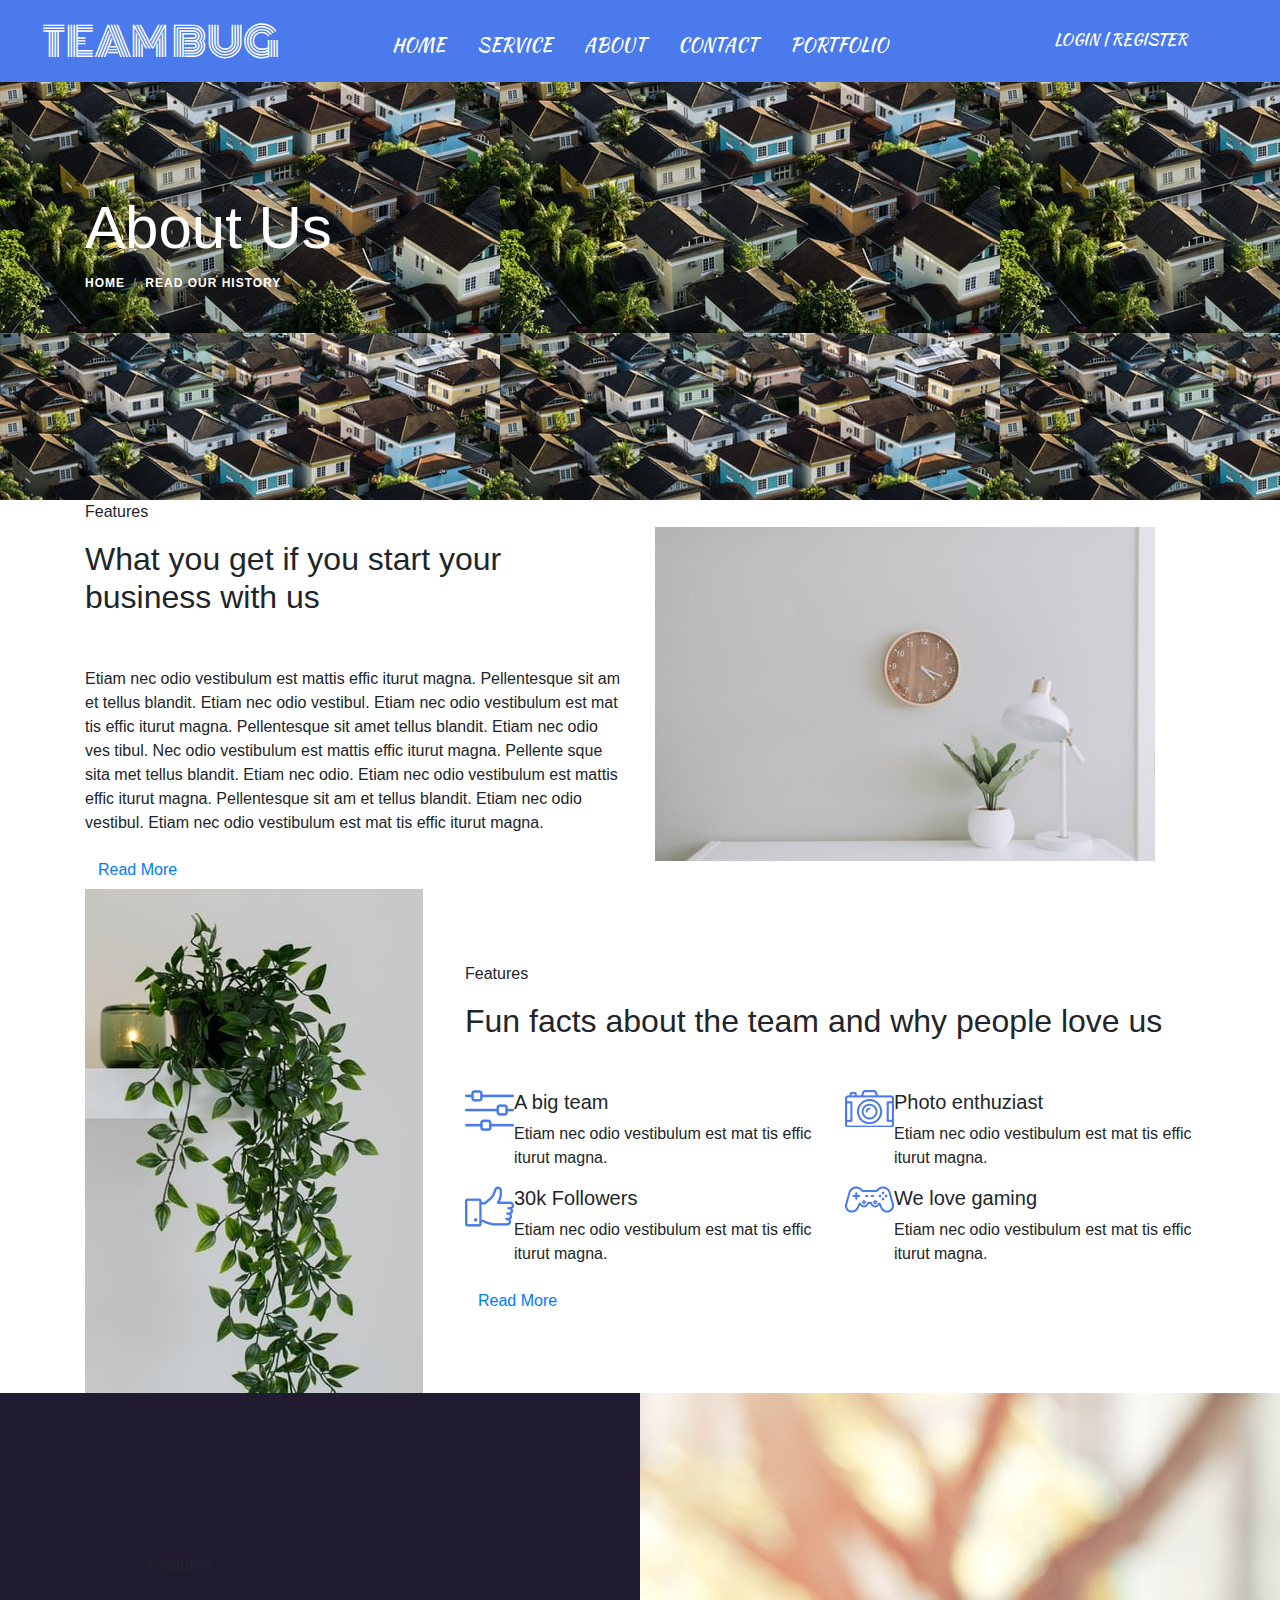
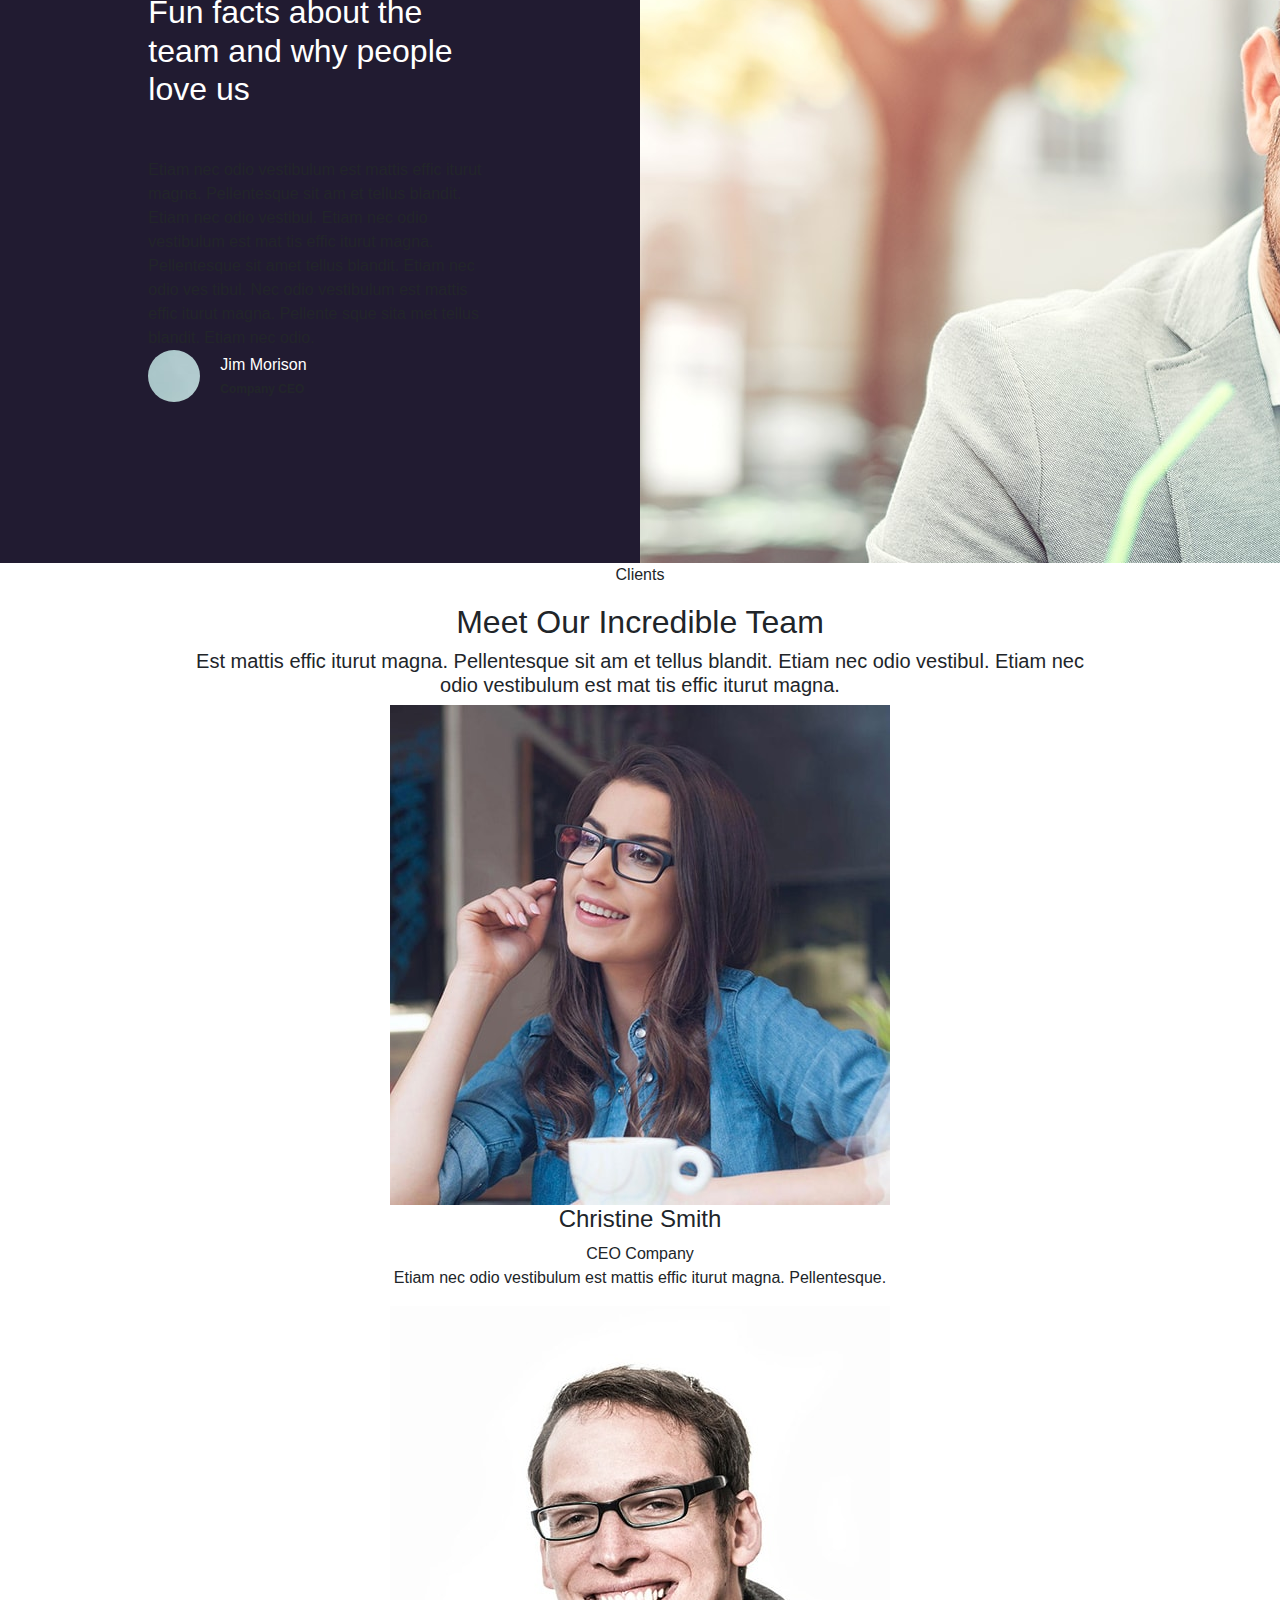
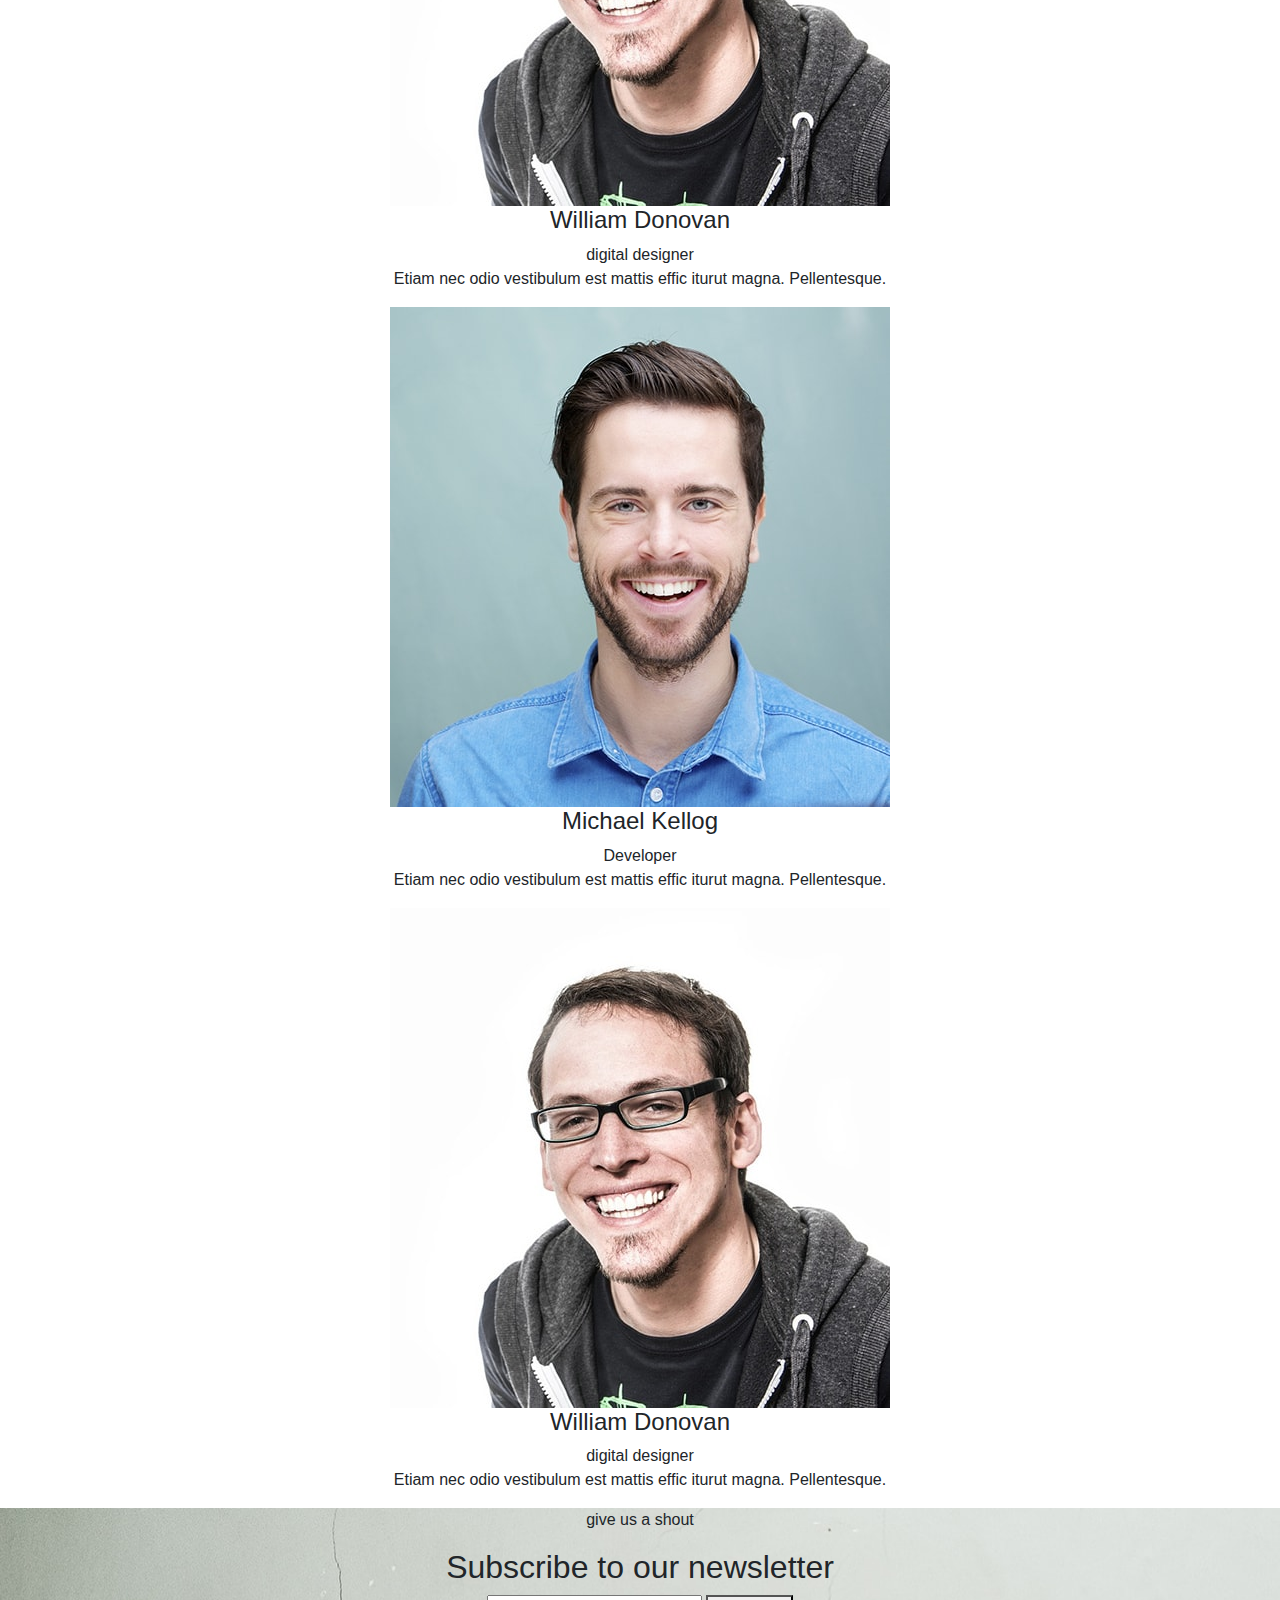
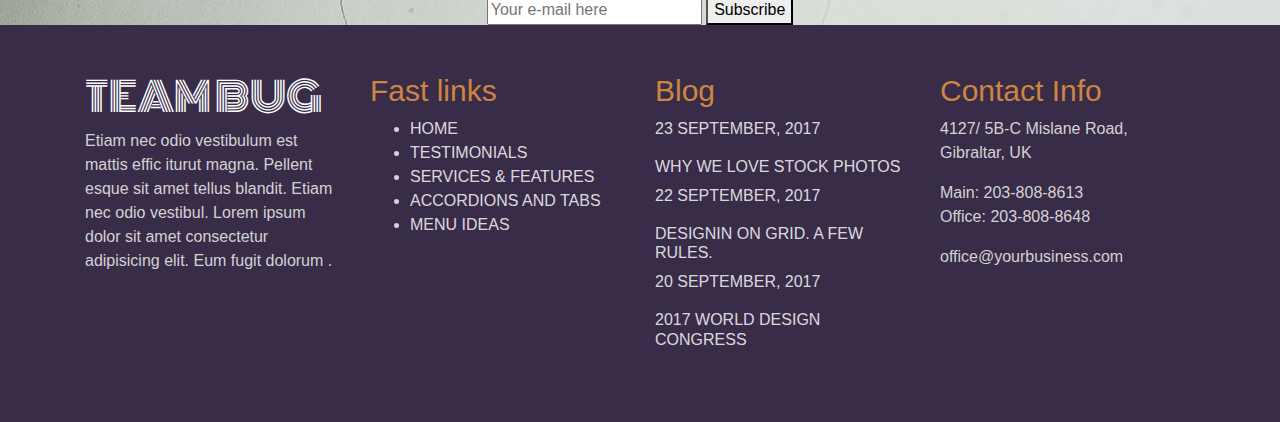
==== commit ae39fc90: "done" ====
--- a/pages/about.html
+++ b/pages/about.html
@@ -12,9 +12,10 @@
     <link rel="stylesheet" href="fontawesome-free-5.12.1-web/css/all.min.css">
     <link href="https://fonts.googleapis.com/css2?family=Monoton&family=Spicy+Rice&display=swap" rel="stylesheet">
     <link href="https://fonts.googleapis.com/css2?family=Kaushan+Script&display=swap" rel="stylesheet">
-
-
-    <title>Team 1 Tugas Template Company profile</title>
+    <link rel="stylesheet" href="../css/style.css">
+
+
+    <title>Property | About</title>
 </head>
 
 <body>
@@ -62,12 +63,275 @@
     <!-----header end----->
 
     <!------Content star mulai disini------->
-
-
-
-
-
-
+    <!-- ***** Breadcumb Area Start ***** -->
+    <div class="mosh-breadcumb-area" style="background-image: url(/img/komplek.jpg);">
+        <div class="container h-100">
+            <div class="row h-100 align-items-center">
+                <div class="col-12">
+                    <div class="bradcumbContent">
+                        <h2>About Us</h2>
+                        <nav aria-label="breadcrumb">
+                            <ol class="breadcrumb">
+                                <li class="breadcrumb-item"><a href="#">Home</a></li>
+                                <li class="breadcrumb-item active" aria-current="page">Read Our History</li>
+                            </ol>
+                        </nav>
+                    </div>
+                </div>
+            </div>
+        </div>
+    </div>
+    <!-- ***** Breadcumb Area End ***** -->
+
+    <!-- ***** About Us Area Start ***** -->
+    <section class="mosh-aboutUs-area section_padding_100_0">
+        <div class="container">
+            <div class="row align-items-center">
+                <div class="col-12 col-md-6">
+                    <div class="mosh-about-us-content">
+                        <div class="section-heading">
+                            <p>Features</p>
+                            <h2>What you get if you start your business with us</h2>
+                        </div>
+                        <p>Etiam nec odio vestibulum est mattis effic iturut magna. Pellentesque sit am et tellus blandit. Etiam nec odio vestibul. Etiam nec odio vestibulum est mat tis effic iturut magna. Pellentesque sit amet tellus blandit. Etiam nec
+                            odio ves tibul. Nec odio vestibulum est mattis effic iturut magna. Pellente sque sita met tellus blandit. Etiam nec odio. Etiam nec odio vestibulum est mattis effic iturut magna. Pellentesque sit am et tellus blandit. Etiam
+                            nec odio vestibul. Etiam nec odio vestibulum est mat tis effic iturut magna.</p>
+                        <a href="#" class="btn mosh-btn mt-50">Read More</a>
+                    </div>
+                </div>
+                <div class="col-12 col-md-6">
+                    <div class="mosh-about-us-thumb wow fadeInUp" data-wow-delay="0.5s">
+                        <img src="/img/jam.jpg" alt="">
+                    </div>
+                </div>
+            </div>
+        </div>
+    </section>
+    <!-- ***** About Us Area End ***** -->
+
+    <!-- ***** Features Area Start ***** -->
+    <section class="mosh-about-features-area section_padding_100">
+        <div class="container">
+            <div class="row align-items-center">
+
+                <div class="col-12 col-md-4">
+                    <div id="rambat" class="mosh-features-thumb wow fadeIn" data-wow-delay="0.5s">
+                        <img src="/img/rambat.jpg" alt="">
+                    </div>
+                </div>
+
+                <div class="col-12 col-md-8">
+                    <div class="mosh-about-us-content">
+                        <div class="section-heading">
+                            <p>Features</p>
+                            <h2>Fun facts about the team and why people love us</h2>
+                        </div>
+                        <div class="row">
+                            <!-- Single Feature Area -->
+                            <div class="col-12 col-sm-6">
+                                <div class="single-feature-area d-flex">
+                                    <div class="feature-icon mr-30">
+                                        <img src="/img/settings-2.png" alt="">
+                                    </div>
+                                    <div class="feature-content">
+                                        <h5>A big team</h5>
+                                        <p>Etiam nec odio vestibulum est mat tis effic iturut magna.</p>
+                                    </div>
+                                </div>
+                            </div>
+                            <!-- Single Feature Area -->
+                            <div class="col-12 col-sm-6">
+                                <div class="single-feature-area d-flex">
+                                    <div class="feature-icon mr-30">
+                                        <img src="/img/photo-camera.png" alt="">
+                                    </div>
+                                    <div class="feature-content">
+                                        <h5>Photo enthuziast</h5>
+                                        <p>Etiam nec odio vestibulum est mat tis effic iturut magna.</p>
+                                    </div>
+                                </div>
+                            </div>
+                            <!-- Single Feature Area -->
+                            <div class="col-12 col-sm-6">
+                                <div class="single-feature-area d-flex">
+                                    <div class="feature-icon mr-30">
+                                        <img src="/img/like.png" alt="">
+                                    </div>
+                                    <div class="feature-content">
+                                        <h5>30k Followers</h5>
+                                        <p>Etiam nec odio vestibulum est mat tis effic iturut magna.</p>
+                                    </div>
+                                </div>
+                            </div>
+                            <!-- Single Feature Area -->
+                            <div class="col-12 col-sm-6">
+                                <div class="single-feature-area d-flex">
+                                    <div class="feature-icon mr-30">
+                                        <img src="/img/gamepad.png" alt="">
+                                    </div>
+                                    <div class="feature-content">
+                                        <h5>We love gaming</h5>
+                                        <p>Etiam nec odio vestibulum est mat tis effic iturut magna.</p>
+                                    </div>
+                                </div>
+                            </div>
+                        </div>
+                        <a href="#" class="btn mosh-btn mt-50">Read More</a>
+                    </div>
+                </div>
+            </div>
+        </div>
+    </section>
+    <!-- ***** Features Area End ***** -->
+
+    <!-- ***** Few Words Area Start ***** -->
+    <section class="few-words-from-ceo d-md-flex">
+        <div class="few-words-contents d-flex align-items-center justify-content-center wow fadeInLeftBig" data-wow-delay="0.1s">
+            <div class="container-fluid">
+                <div class="row justify-content-center">
+                    <div class="col-12 col-md-11 col-lg-9 col-xl-7">
+                        <div class="few-words-text">
+                            <div class="section-heading">
+                                <p>Features</p>
+                                <h2>Fun facts about the team and why people love us</h2>
+                            </div>
+                            <p>Etiam nec odio vestibulum est mattis effic iturut magna. Pellentesque sit am et tellus blandit. Etiam nec odio vestibul. Etiam nec odio vestibulum est mat tis effic iturut magna. Pellentesque sit amet tellus blandit. Etiam
+                                nec odio ves tibul. Nec odio vestibulum est mattis effic iturut magna. Pellente sque sita met tellus blandit. Etiam nec odio.</p>
+                            <div class="ceo-meta-data d-flex align-items-center mt-50">
+                                <div class="ceo-thumb bg-img" style="background-image: url(/img/ceo.jpg);"></div>
+                                <div class="ceo-name">
+                                    <h6>Jim Morison</h6>
+                                    <p>Company CEO</p>
+                                </div>
+                            </div>
+                        </div>
+                    </div>
+                </div>
+            </div>
+        </div>
+        <div class="few-words-thumb bg-img wow fadeInRightBig" data-wow-delay="1.1s" style="background-image: url(/img/cta-2.jpg);"></div>
+    </section>
+    <!-- ***** Few Words Area End ***** -->
+
+    <!-- ***** Team Area Start ***** -->
+    <section class="mosh-team-area section_padding_100">
+        <div class="container">
+            <div class="row justify-content-center">
+                <div class="col-12 col-md-10">
+                    <div class="section-heading text-center">
+                        <p>Clients</p>
+                        <h2>Meet Our Incredible Team</h2>
+                        <h5 class="mt-30">Est mattis effic iturut magna. Pellentesque sit am et tellus blandit. Etiam nec odio vestibul. Etiam nec odio vestibulum est mat tis effic iturut magna. </h5>
+                    </div>
+                </div>
+            </div>
+
+            <div class="row">
+                <div class="col-12">
+                    <div class="mosh-team-slides owl-carousel">
+                        <!-- Single Team Slide -->
+                        <div class="single-team-slide text-center">
+                            <!-- Thumbnail -->
+                            <div class="team-thumbnail">
+                                <img src="/img/c-1.jpg" alt="">
+                            </div>
+                            <!-- Meta Info -->
+                            <div class="team-meta-info">
+                                <h4>Christine Smith</h4>
+                                <span>CEO Company</span>
+                                <p>Etiam nec odio vestibulum est mattis effic iturut magna. Pellentesque.</p>
+                            </div>
+                            <!-- Social Info -->
+                            <div class="team-social-info">
+                                <a href="#"><i class="fa fa-pinterest" aria-hidden="true"></i></a>
+                                <a href="#"><i class="fa fa-facebook" aria-hidden="true"></i></a>
+                                <a href="#"><i class="fa fa-twitter" aria-hidden="true"></i></a>
+                                <a href="#"><i class="fa fa-dribbble" aria-hidden="true"></i></a>
+                            </div>
+                        </div>
+                        <!-- Single Team Slide -->
+                        <div class="single-team-slide text-center">
+                            <!-- Thumbnail -->
+                            <div class="team-thumbnail">
+                                <img src="/img/c-2.jpg" alt="">
+                            </div>
+                            <!-- Meta Info -->
+                            <div class="team-meta-info">
+                                <h4>William Donovan</h4>
+                                <span>digital designer</span>
+                                <p>Etiam nec odio vestibulum est mattis effic iturut magna. Pellentesque.</p>
+                            </div>
+                            <!-- Social Info -->
+                            <div class="team-social-info">
+                                <a href="#"><i class="fa fa-pinterest" aria-hidden="true"></i></a>
+                                <a href="#"><i class="fa fa-facebook" aria-hidden="true"></i></a>
+                                <a href="#"><i class="fa fa-twitter" aria-hidden="true"></i></a>
+                                <a href="#"><i class="fa fa-dribbble" aria-hidden="true"></i></a>
+                            </div>
+                        </div>
+                        <!-- Single Team Slide -->
+                        <div class="single-team-slide text-center">
+                            <!-- Thumbnail -->
+                            <div class="team-thumbnail">
+                                <img src="/img/c-3.jpg" alt="">
+                            </div>
+                            <!-- Meta Info -->
+                            <div class="team-meta-info">
+                                <h4>Michael Kellog</h4>
+                                <span>Developer</span>
+                                <p>Etiam nec odio vestibulum est mattis effic iturut magna. Pellentesque.</p>
+                            </div>
+                            <!-- Social Info -->
+                            <div class="team-social-info">
+                                <a href="#"><i class="fa fa-pinterest" aria-hidden="true"></i></a>
+                                <a href="#"><i class="fa fa-facebook" aria-hidden="true"></i></a>
+                                <a href="#"><i class="fa fa-twitter" aria-hidden="true"></i></a>
+                                <a href="#"><i class="fa fa-dribbble" aria-hidden="true"></i></a>
+                            </div>
+                        </div>
+                        <!-- Single Team Slide -->
+                        <div class="single-team-slide text-center">
+                            <!-- Thumbnail -->
+                            <div class="team-thumbnail">
+                                <img src="/img/c-2.jpg" alt="">
+                            </div>
+                            <!-- Meta Info -->
+                            <div class="team-meta-info">
+                                <h4>William Donovan</h4>
+                                <span>digital designer</span>
+                                <p>Etiam nec odio vestibulum est mattis effic iturut magna. Pellentesque.</p>
+                            </div>
+                            <!-- Social Info -->
+                            <div class="team-social-info">
+                                <a href="#"><i class="fa fa-pinterest" aria-hidden="true"></i></a>
+                                <a href="#"><i class="fa fa-facebook" aria-hidden="true"></i></a>
+                                <a href="#"><i class="fa fa-twitter" aria-hidden="true"></i></a>
+                                <a href="#"><i class="fa fa-dribbble" aria-hidden="true"></i></a>
+                            </div>
+                        </div>
+                    </div>
+                </div>
+            </div>
+        </div>
+    </section>
+    <!-- ***** Features Area Start ***** -->
+
+    <section class="mosh-subscribe-newsletter-area bg-img bg-overlay-white section_padding_100" style="background-image: url(/img/sub-1.jpg);">
+        <div class="container">
+            <div class="row">
+                <div class="col-12">
+                    <div class="subscribe-newsletter-content text-center wow fadeIn" data-wow-delay="0.5s">
+                        <p>give us a shout</p>
+                        <h2>Subscribe to our newsletter</h2>
+                        <form action="#">
+                            <input type="email" name="email" id="Email" placeholder="Your e-mail here">
+                            <button type="submit">Subscribe</button>
+                        </form>
+                    </div>
+                </div>
+            </div>
+        </div>
+    </section>
     <!-------content End------------->
 
     <!-----footter------>
--- a/css/about.css
+++ b/css/about.css
@@ -1,89 +1,96 @@
-.navs {
-    background-color: #4a7aec;
-    position: fixed;
+/* --------------------
+:: 13.0 Breadcumb CSS
+-------------------- */
+
+.mosh-breadcumb-area {
+    height: 500px;
     width: 100%;
-    z-index: 2;
+    position: relative;
+    z-index: 1;
 }
 
-.teambug {
-    font-size: 40px;
-    font-family: 'Spicy Rice', cursive;
-    font-family: 'Monoton', cursive;
-    color: white;
-    padding-top: 10px;
+.bradcumbContent h2 {
+    color: #fff;
+    font-size: 60px;
 }
 
-#nav1 {
-    padding-top: 15px;
-    font-family: 'Kaushan Script', cursive;
-    font-size: 18px;
+.bradcumbContent .breadcrumb {
+    padding: 0;
+    background-color: transparent;
+    border-radius: 0;
+    margin-top: 10px;
 }
 
-#login {
-    font-family: 'Kaushan Script', cursive;
-    padding: 20px;
+.bradcumbContent .breadcrumb-item a,
+.bradcumbContent .breadcrumb-item {
+    color: #fff;
+    font-size: 12px;
+    font-weight: 700;
+    letter-spacing: 1px;
+    text-transform: uppercase;
 }
 
-.menu a {
-    color: white;
-    text-transform: uppercase;
-    text-decoration: none;
-    transition: 0.4s;
+
+/* -----------------------
+:: 14.0 About Us CSS
+----------------------- */
+
+#rambat {
+    image-rendering: pixelated;
 }
 
-.menu a:hover,
-.show-menu-btn:hover,
-.hide-menu-btn:hover {
-    color: rgb(107, 69, 129);
+.few-words-from-ceo {
+    overflow-x: hidden;
 }
 
-.menu1 a {
-    color: white;
-    text-transform: uppercase;
-    text-decoration: none;
-    transition: 0.4s;
+.mosh-about-us-content .section-heading {
+    margin-bottom: 50px;
 }
 
-.menu1 a:hover,
-.show-menu-btn:hover,
-.hide-menu-btn:hover {
-    color: rgb(107, 69, 129);
+.few-words-contents,
+.few-words-thumb {
+    -webkit-box-flex: 0;
+    -ms-flex: 0 0 50%;
+    flex: 0 0 50%;
+    max-width: 50%;
+    height: 770px;
 }
 
-.teambugfooter {
-    font-size: 40px;
-    font-family: 'Spicy Rice', cursive;
-    font-family: 'Monoton', cursive;
-    color: white;
+.few-words-contents {
+    background-color: #211b31;
 }
 
-.top-footer {
-    background-color: #392c49;
-    color: lightgray;
+.few-words-text .section-heading {
+    margin-bottom: 50px;
 }
 
-.nav1footer a {
-    color: hsla(0, 0%, 100%, 0.836);
-    text-transform: uppercase;
-    text-decoration: none;
-    transition: 0.4s;
+.few-words-text .section-heading h2 {
+    color: #fff;
 }
 
-.nav1footer a:hover,
-.show-menu-btn:hover,
-.hide-menu-btn:hover {
-    color: rgb(180, 135, 84);
+.few-words-text>p {
+    margin-bottom: 0;
 }
 
-.nav2footer a {
-    color: hsla(0, 0%, 100%, 0.836);
-    text-transform: uppercase;
-    text-decoration: none;
-    transition: 0.4s;
+.ceo-meta-data .ceo-thumb {
+    width: 52px;
+    height: 52px;
+    -webkit-box-flex: 0;
+    -ms-flex: 0 0 52px;
+    flex: 0 0 52px;
+    border-radius: 50%;
+    margin-right: 20px;
 }
 
-.nav2footer a:hover,
-.show-menu-btn:hover,
-.hide-menu-btn:hover {
-    color: rgb(180, 135, 84);
+.ceo-meta-data .ceo-name h6 {
+    color: #fff;
+    margin-bottom: 10px;
+    line-height: 1;
+}
+
+.ceo-meta-data .ceo-name p {
+    margin-bottom: 0;
+    line-height: 1;
+    font-size: 12px;
+    font-weight: 700;
 }--- a/css/style.css
+++ b/css/style.css
@@ -0,0 +1,287 @@
+.navs {
+    background-color: #4a7aec;
+    position: fixed;
+    width: 100%;
+    z-index: 2;
+}
+
+.teambug {
+    font-size: 40px;
+    font-family: 'Spicy Rice', cursive;
+    font-family: 'Monoton', cursive;
+    color: white;
+    padding-top: 10px;
+}
+
+#nav1 {
+    padding-top: 15px;
+    font-family: 'Kaushan Script', cursive;
+    font-size: 18px;
+}
+
+#login {
+    font-family: 'Kaushan Script', cursive;
+    padding: 20px;
+}
+
+.menu a {
+    color: white;
+    text-transform: uppercase;
+    text-decoration: none;
+    transition: 0.4s;
+}
+
+.menu a:hover,
+.show-menu-btn:hover,
+.hide-menu-btn:hover {
+    color: rgb(107, 69, 129);
+}
+
+.menu1 a {
+    color: white;
+    text-transform: uppercase;
+    text-decoration: none;
+    transition: 0.4s;
+}
+
+.menu1 a:hover,
+.show-menu-btn:hover,
+.hide-menu-btn:hover {
+    color: rgb(107, 69, 129);
+}
+
+.teambugfooter {
+    font-size: 40px;
+    font-family: 'Spicy Rice', cursive;
+    font-family: 'Monoton', cursive;
+    color: white;
+}
+
+.top-footer {
+    background-color: #392c49;
+    color: lightgray;
+}
+
+.nav1footer a {
+    color: hsla(0, 0%, 100%, 0.836);
+    text-transform: uppercase;
+    text-decoration: none;
+    transition: 0.4s;
+}
+
+.nav1footer a:hover,
+.show-menu-btn:hover,
+.hide-menu-btn:hover {
+    color: rgb(180, 135, 84);
+}
+
+.nav2footer a {
+    color: hsla(0, 0%, 100%, 0.836);
+    text-transform: uppercase;
+    text-decoration: none;
+    transition: 0.4s;
+}
+
+.nav2footer a:hover,
+.show-menu-btn:hover,
+.hide-menu-btn:hover {
+    color: rgb(180, 135, 84);
+}
+
+@import url('https://fonts.googleapis.com/css2?family=Roboto:wght@400;500;700&display=swap');
+
+body {
+    font-family: 'Roboto', sans-serif;
+}
+
+.mt-200 {
+    margin-top: 200px !important;
+}
+
+.dream {
+    height: 110vh;
+    background-image: linear-gradient(to bottom, #000, #4a7aec);
+    padding: 0 2.5%;
+    display: flex;
+    flex-direction: column;
+    justify-content: space-evenly;
+    align-items: center;
+}
+
+.dream h1 {
+    color: #fff;
+    font-size: 50px;
+}
+
+.dream .carousel-item img {
+    height: 400px;
+    object-fit: cover;
+    object-position: center;
+    border-radius: 10px;
+}
+
+.client .title p,
+.services .title p,
+.portfolio .title p,
+.contact .title p {
+    color: #bec0cc;
+    letter-spacing: 2px;
+    font-size: 12px;
+    font-weight: 700;
+}
+
+.client .title h5,
+.services .title h5,
+.portfolio .title h5,
+.contact .title h5 {
+    font-size: 40px;
+    font-weight: 700;
+}
+
+.client .col-sm-12 {
+    display: flex;
+    justify-content: center;
+    align-items: center;
+    margin-top: 10px;
+}
+
+.client {
+    padding: 100px 0;
+}
+
+.services {
+    background-color: #211b31;
+    padding: 100px 0;
+}
+
+.services .title h5,
+.our-service {
+    color: #fff;
+}
+
+.our-service i {
+    font-size: 40px;
+    margin-bottom: 30px;
+}
+
+.our-service h6 {
+    font-size: 20px;
+    margin-bottom: 20px;
+}
+
+.our-service p {
+    font-size: 12px;
+}
+
+.our-service .col-sm-12:hover {
+    background-color: #dc3545;
+}
+
+.our-service .col-sm-12:hover i {
+    transform: scale(1.5);
+    transition: all .5s ease;
+}
+
+.portfolio {
+    padding-top: 100px;
+}
+
+.portfolio img {
+    width: 100%;
+    height: 300px;
+    object-fit: cover;
+    object-position: center;
+    transition: all .5s ease;
+}
+
+.portfolio .col-sm-12:hover .brand {
+    z-index: 1;
+    opacity: .95;
+    transition: all .5s ease;
+}
+
+.portfolio .col-sm-12:hover img {
+    transform: scale(1.1);
+    transition: all .5s ease;
+}
+
+.brand {
+    position: absolute;
+    width: 100%;
+    height: 100%;
+    top: 0;
+    left: 0;
+    display: flex;
+    flex-direction: column;
+    justify-content: center;
+    align-items: center;
+    background-color: #4a7aec;
+    opacity: 0;
+    z-index: -1;
+    transition: all .5s ease;
+}
+
+.brand h6 {
+    color: #fff;
+    font-size: 20px;
+}
+
+.brand a {
+    text-decoration: none;
+    color: white;
+    font-size: 12px;
+    letter-spacing: 2px;
+    padding: 10px 20px;
+    border-radius: 8px;
+    background-color: #211b31;
+    margin-top: 10px;
+}
+
+.brand a:hover {
+    background-color: #2d263f;
+}
+
+.contact {
+    background-image: url('../img/parallax/artem-gavrysh-fteu2Irt35I-unsplash.jpg');
+    background-size: cover;
+    background-position: center;
+    background-attachment: fixed;
+    padding: 150px 0;
+    position: relative;
+}
+
+.contact::after {
+    content: '';
+    position: absolute;
+    top: 0;
+    left: 0;
+    bottom: 0;
+    right: 0;
+    background-color: #2d263f;
+    opacity: .80;
+}
+
+.contact .title h5 {
+    color: #fff;
+    position: relative;
+    z-index: 1;
+}
+
+.contact .title p {
+    position: relative;
+    z-index: 1;
+}
+
+.contact .title a {
+    background-color: #4a7aec;
+    color: #fff;
+    text-decoration: none;
+    padding: 20px 30px;
+    border-radius: 30px;
+    position: relative;
+    z-index: 1;
+}
+
+.overflow-hidden {
+    overflow: hidden !important;
+}